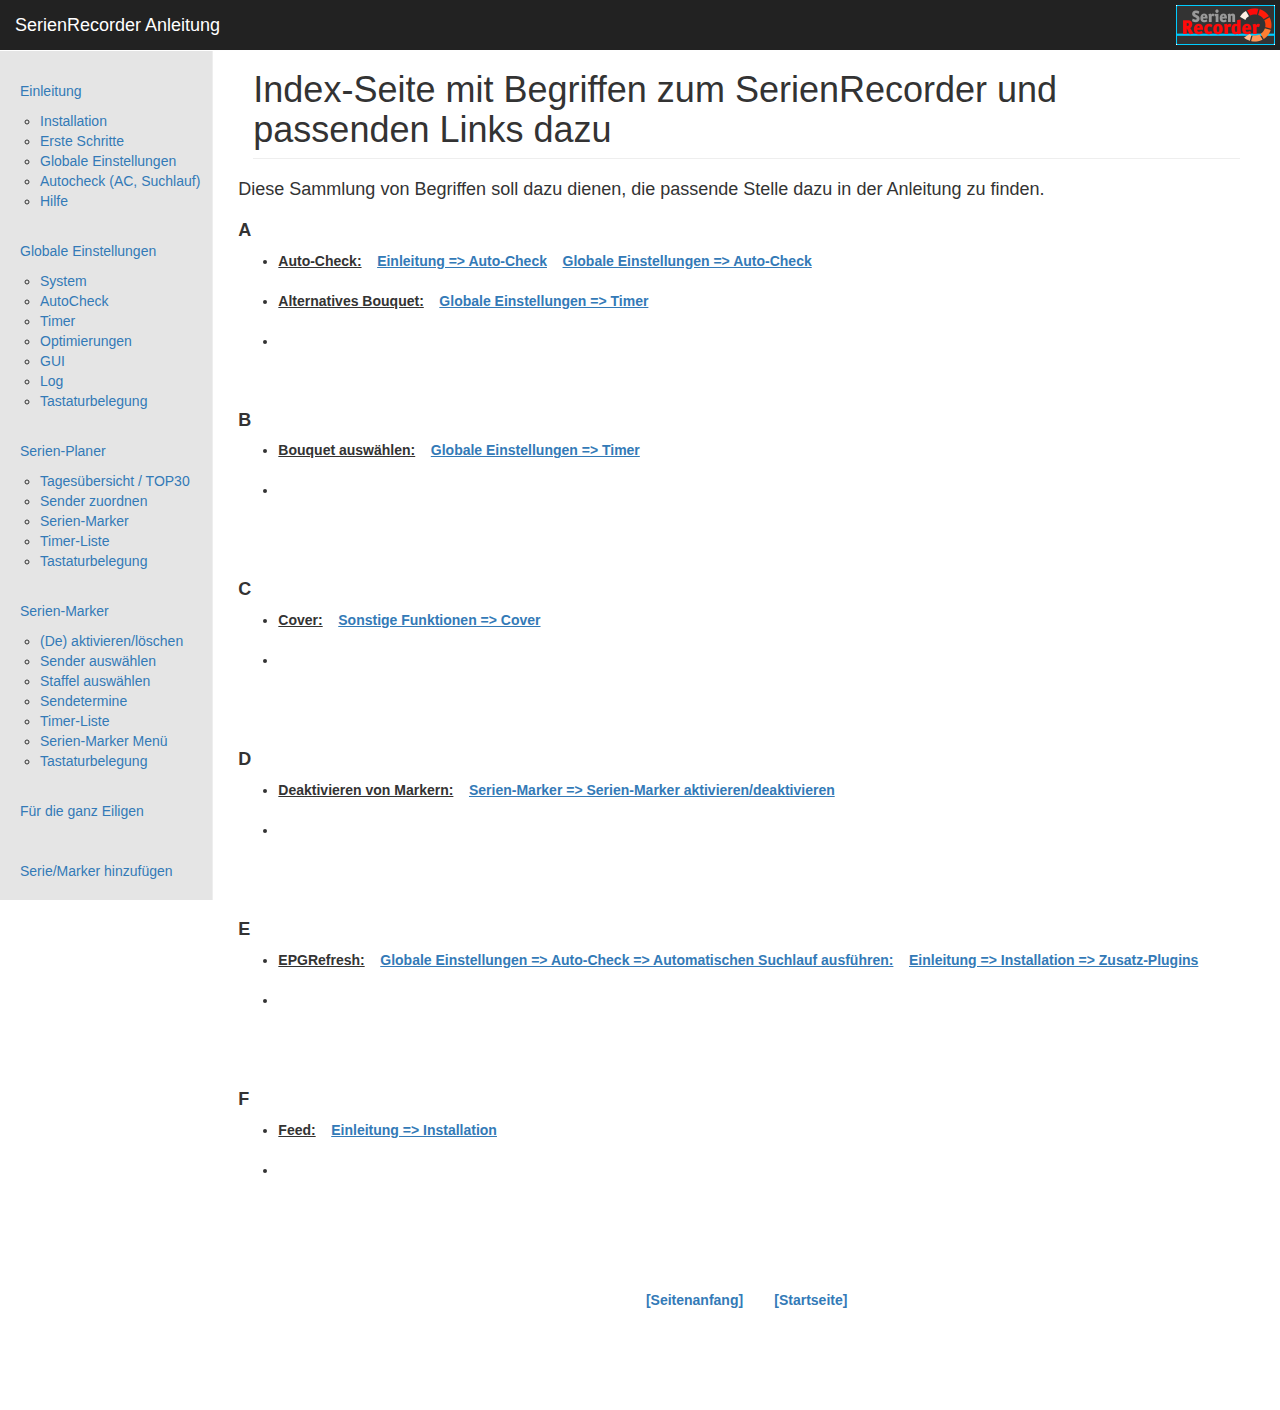
==== begriffe.htm @ 731d0c0d "Add files via upload" ====
﻿<!DOCTYPE html>
<html lang="en">
<head>
    <meta charset="utf-8">
    <meta http-equiv="X-UA-Compatible" content="IE=edge">
    <meta name="viewport" content="width=device-width, initial-scale=1">
    <!-- The above 3 meta tags *must* come first in the head; any other head content must come *after* these tags -->
    <meta name="description" content="">
    <meta name="author" content="">
    <link rel="icon" href="./favicon.ico">

    <title>SerienRecorder Anleitung - Begriffe</title>

    <!-- Bootstrap core CSS -->
    <link href="./css/bootstrap.min.css" rel="stylesheet">

    <!-- Custom styles for this template -->
    <link href="./css/serienrecorder.css" rel="stylesheet">

    <!-- HTML5 shim and Respond.js for IE8 support of HTML5 elements and media queries -->
    <!--[if lt IE 9]>
    <script src="https://oss.maxcdn.com/html5shiv/3.7.2/html5shiv.min.js"></script>
    <script src="https://oss.maxcdn.com/respond/1.4.2/respond.min.js"></script>
    <![endif]-->
</head>

<body>

<nav class="navbar navbar-inverse navbar-fixed-top">
    <div class="container-fluid">
        <div class="navbar-header">
            
            <a class="navbar-brand" href="index.htm">SerienRecorder Anleitung</a>
        </div>
        <div id="navbar" class="navbar-collapse collapse">
            <ul class="nav navbar-nav navbar-right">
                <li><img id="logo" src="images/plugin.png"></li>
            </ul>
        </div>
    </div>
</nav>

<div class="container-fluid">
    <div class="row">
        <div class="col-sm-3 col-md-2 sidebar">
            <div id="sidebar-menu"></div>
        </div>
        <div class="col-sm-9 col-sm-offset-3 col-md-10 col-md-offset-2 main">
            <h1 class="page-header">Index-Seite mit Begriffen zum SerienRecorder und passenden Links dazu</h1>
            <div class="row">
                <p class="lead">
                    Diese Sammlung von Begriffen soll dazu dienen, die passende Stelle dazu in der Anleitung zu finden.
                </p>
<!-- A -->				
                <p><h4><strong>A</strong></h4>
				</p>
				<ul>
					<li><strong><u>Auto-Check:</u></strong>&nbsp; &nbsp; <a href="index.htm#autocheck"><strong><u>Einleitung => Auto-Check</u></strong></a>&nbsp; &nbsp; <a href="einstellungen.htm#autocheck"><strong><u>Globale Einstellungen => Auto-Check</u></strong></a>
					</li>
					<br>
					<li><strong><u>Alternatives Bouquet:</u></strong>&nbsp; &nbsp; <a href="einstellungen.htm#bouquets-auswählen"><strong><u>Globale Einstellungen => Timer</u></strong></a>
					</li>
					<br>
					<li>
					</li>
					
				</ul>
				<br><br>
<!-- B -->				
				<p><h4><strong>B</strong></h4>
				</p>
				<ul>
					<li><strong><u>Bouquet auswählen:</u></strong>&nbsp; &nbsp; <a href="einstellungen.htm#bouquets-auswählen"><strong><u>Globale Einstellungen => Timer</u></strong></a>
					</li>
					<br>
					<li>
					</li>
					<br>
				</ul>
				<br><br>
<!-- C -->				
				<p><h4><strong>C</strong></h4>
				</p>
				<ul>
					<li><strong><u>Cover:</u></strong>&nbsp; &nbsp; <a href="sonstige.htm#cover"><strong><u>Sonstige Funktionen => Cover</u></strong></a>
					</li>
					<br>
					<li>
					</li>
					<br>
				</ul>
				<br><br>
<!-- D -->				
				<p><h4><strong>D</strong></h4>
				</p>
				<ul>
					<li><strong><u>Deaktivieren von Markern:</u></strong>&nbsp; &nbsp; <a href="serienmarker.htm#deaktivieren"><strong><u>Serien-Marker => Serien-Marker aktivieren/deaktivieren</u></strong></a>
					</li>
					<br>
					<li>
					</li>
					<br>
				</ul>
				<br><br>
<!-- E -->				
				<p><h4><strong>E</strong></h4>
				</p>
				<ul>
					<li><strong><u>EPGRefresh:</u></strong>&nbsp; &nbsp; <a href="einstellungen.htm#autocheck"><strong><u>Globale Einstellungen => Auto-Check => Automatischen Suchlauf ausführen:</u></strong></a>&nbsp; &nbsp; <a href="index.htm#zusatz-plugins"><strong><u>Einleitung => Installation => Zusatz-Plugins</u></strong></a>
					</li>
					<br>
					<li>
					</li>
					<br>
				</ul>
				<br><br>
<!-- F -->				
				<p><h4><strong>F</strong></h4>
				</p>
				<ul>
					<li><strong><u>Feed:</u></strong>&nbsp; &nbsp; <a href="index.htm#installation"><strong><u>Einleitung => Installation </u></strong></a>
					</li>
					<br>
					<li>
					</li>
					<br>
				</ul>
				<br><br><br><br>
				<div class="center"><a href="timer-liste.htm"><strong>[Seitenanfang]</strong></a> &nbsp; &nbsp; &nbsp; &nbsp;<a href="index.htm"><strong>[Startseite]</strong></a></div>
				<br><br><br><br>	
            </div>
        </div>
    </div>
</div>

<!-- Bootstrap core JavaScript
================================================== -->
<!-- Placed at the end of the document so the pages load faster -->
<script src="https://ajax.googleapis.com/ajax/libs/jquery/1.11.3/jquery.min.js"></script>
<script src="./js/bootstrap.min.js"></script>
<script src="./js/handlebars.runtime.js"></script>
<script src="./js/sidebar-nav-template.js"></script>
<script src="./js/sidebar-nav.js"></script>
<!-- Die Sidebar scrollt auf das aktive Element -->
<script>
$(document).ready(function () {
	var sidebar = $('.sidebar');
	var offset = $('.active').offset().top-70;
    sidebar.animate({
        scrollTop: offset
    }, 'slow');
});
</script>
<!-- Die Sidebar scrollt auf das aktive Element -->
</body>
</html>
---- css/serienrecorder.css ----
/*
 * Base structure
 */

/* Move down content because we have a fixed navbar that is 50px tall */
body {
  padding-top: 50px;
}

#logo {
	padding-top: 5px;
	padding-right: 5px;
 }
 
.keys {
	width: auto;
}
 
.anchor {
    display:block;
    padding-top:60px;
    margin-top:-60px;
}

.center {
	text-align: center;
}

.lead {
  margin-bottom: 20px;
  font-size: 16px;
  font-weight: 300;
  line-height: 1.2;
}
@media (min-width: 768px) {
  .lead {
    font-size: 18px;
  }
}

.green {
    background-color:#5cb85c;
}
.red {
    background-color: #d9534f;
}
.blue {
    background-color: #337ab7;
}
.yellow {
    background-color: #f0ad4e;
}

.greenfont {
    color:#5cb85c;
}
.redfont {
    color: #d9534f;
}
.bluefont {
    color: #337ab7;
}
.yellowfont {
    color: #f0ad4e;
}

/*
 * Global add-ons
 */

.sub-header {
  padding-bottom: 10px;
  border-bottom: 1px solid #eee;
}

/*
 * Top navigation
 * Hide default border to remove 1px line.
 */
.navbar-fixed-top {
  border: 0;
}

/*
 * Sidebar
 */

/* Hide for mobile, show later */
.sidebar {
  display: none;
}
@media (min-width: 768px) {
  .sidebar {
    position: fixed;
    top: 51px;
    bottom: 0;
    left: 0;
    z-index: 1000;
    display: block;
    padding: 20px;
	overflow-x: hidden;
    overflow-y: auto; /* Scrollable contents if viewport is shorter than content. */
    background-color: #e5e5e5;
    border-right: 1px solid #eee;
  }
}

/* Sidebar navigation */
.nav-sidebar {
  margin-right: -21px; /* 20px padding + 1px border */
  margin-bottom: 20px;
  margin-left: -20px;
}
.nav-sidebar > li > a {
  padding-right: 20px;
  padding-left: 20px;
}
.nav-sidebar > .active > a,
.nav-sidebar > .active > a:hover,
.nav-sidebar > .active > a:focus {
  color: #fff;
  background-color: #428bca;
}


/*
 * Main content
 */

.main {
  padding: 20px;
}
@media (min-width: 768px) {
  .main {
    padding-right: 40px;
    padding-left: 40px;
  }
}
.main .page-header {
  margin-top: 0;
}

.thumbnail.with-caption {
  display: inline-block;
  background: #f5f5f5;
}
.thumbnail.with-caption p {
  margin: 0;
  padding-top: 0.5em;
}
.thumbnail.with-caption small:before {
  content: '\2014 \00A0';
}
.thumbnail.with-caption small {
  width: 100%;
  text-align: right;
  display: inline-block;
  color: #999;
}

.bs-callout {
    padding: 10px;
    margin: 10px 0;
    border: 1px solid #ddd;
    border-left-width: 5px;
    border-radius: 3px;
    background-color: #eee;
}
.bs-callout h4 {
    margin-top: 0;
    margin-bottom: 5px;
}
.bs-callout p:last-child {
    margin-bottom: 0;
}
.bs-callout code {
    border-radius: 3px;
}
.bs-callout+.bs-callout {
    margin-top: -5px;
}
.bs-callout-default {
    border-left-color: #777;
}
.bs-callout-default h4 {
    color: #777;
}
.bs-callout-primary {
    border-left-color: #428bca;
}
.bs-callout-primary h4 {
    color: #428bca;
}
.bs-callout-success {
    border-left-color: #5cb85c;
}
.bs-callout-success h4 {
    color: #5cb85c;
}
.bs-callout-danger {
    border-left-color: #d9534f;
}
.bs-callout-danger h4 {
    color: #d9534f;
}
.bs-callout-warning {
    border-left-color: #f0ad4e;
}
.bs-callout-warning h4 {
    color: #f0ad4e;
}
.bs-callout-info {
    border-left-color: #5bc0de;
}
.bs-callout-info h4 {
    color: #5bc0de;
}
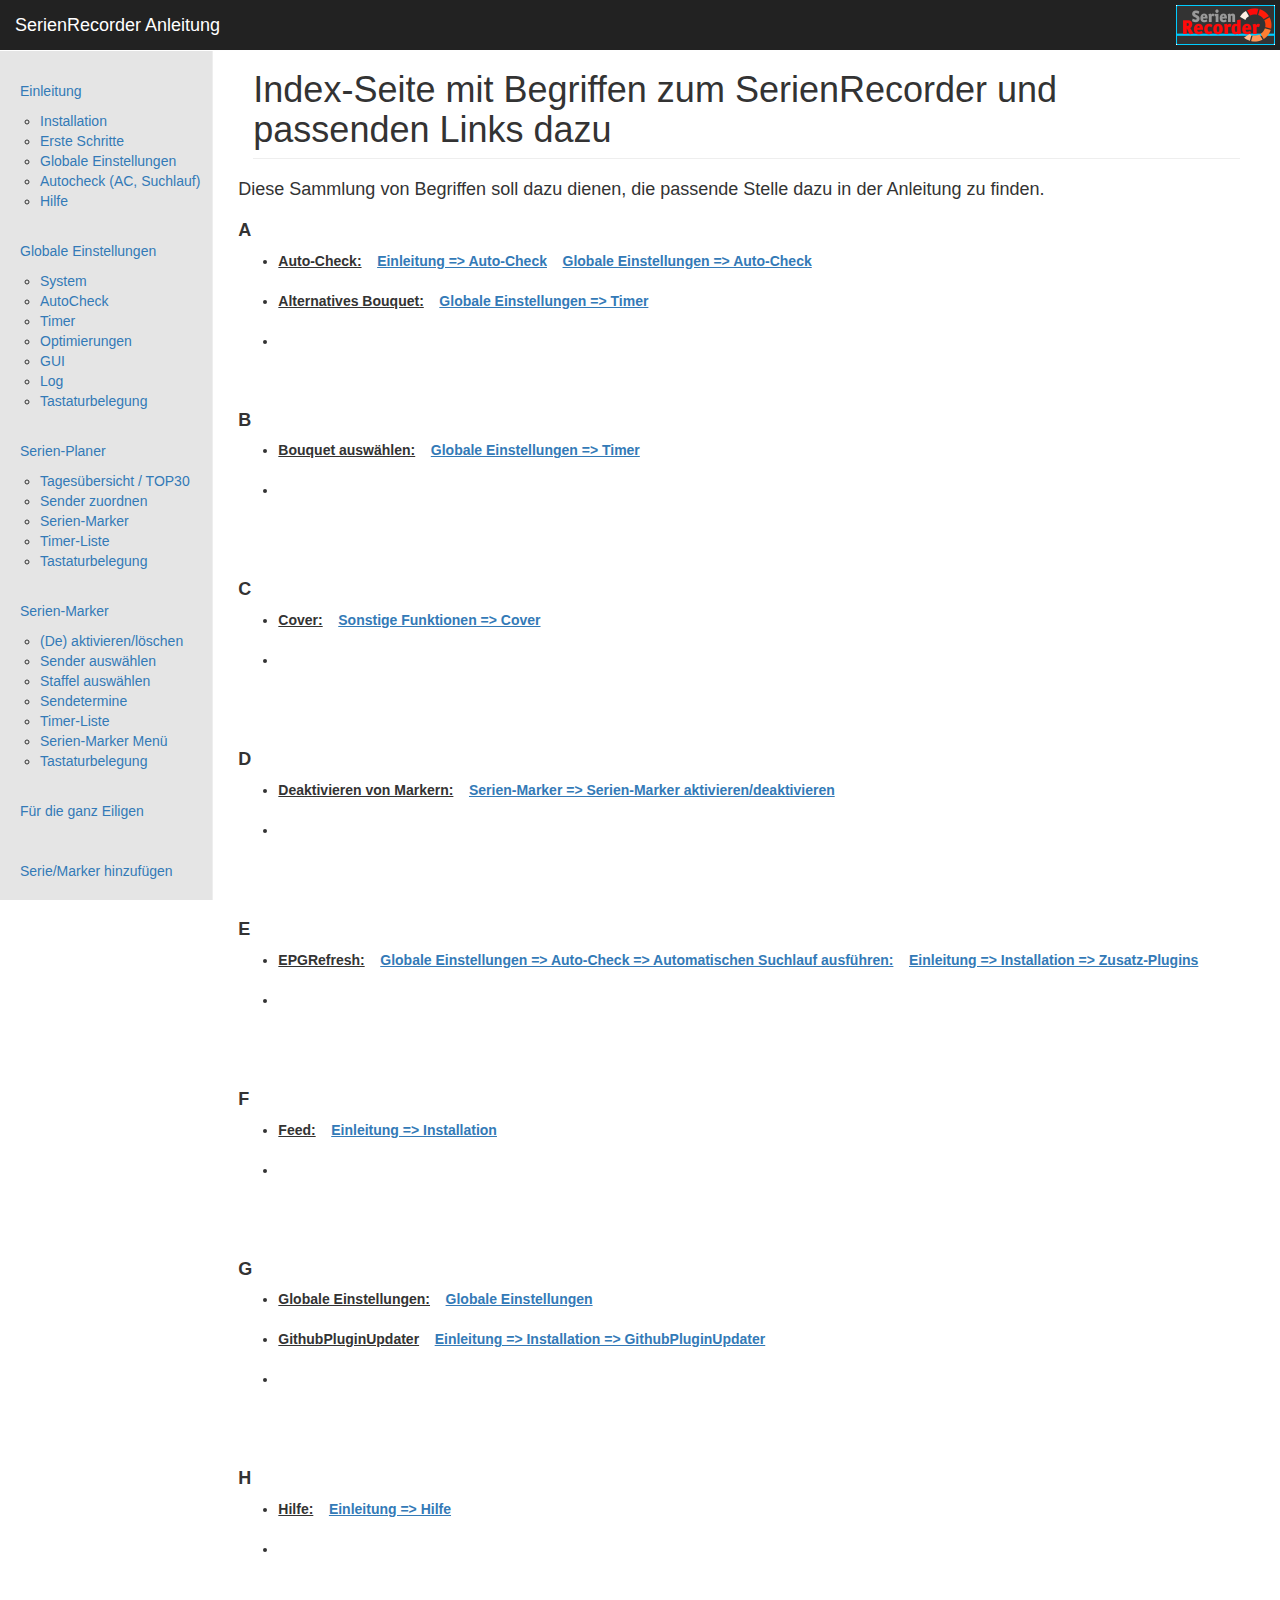
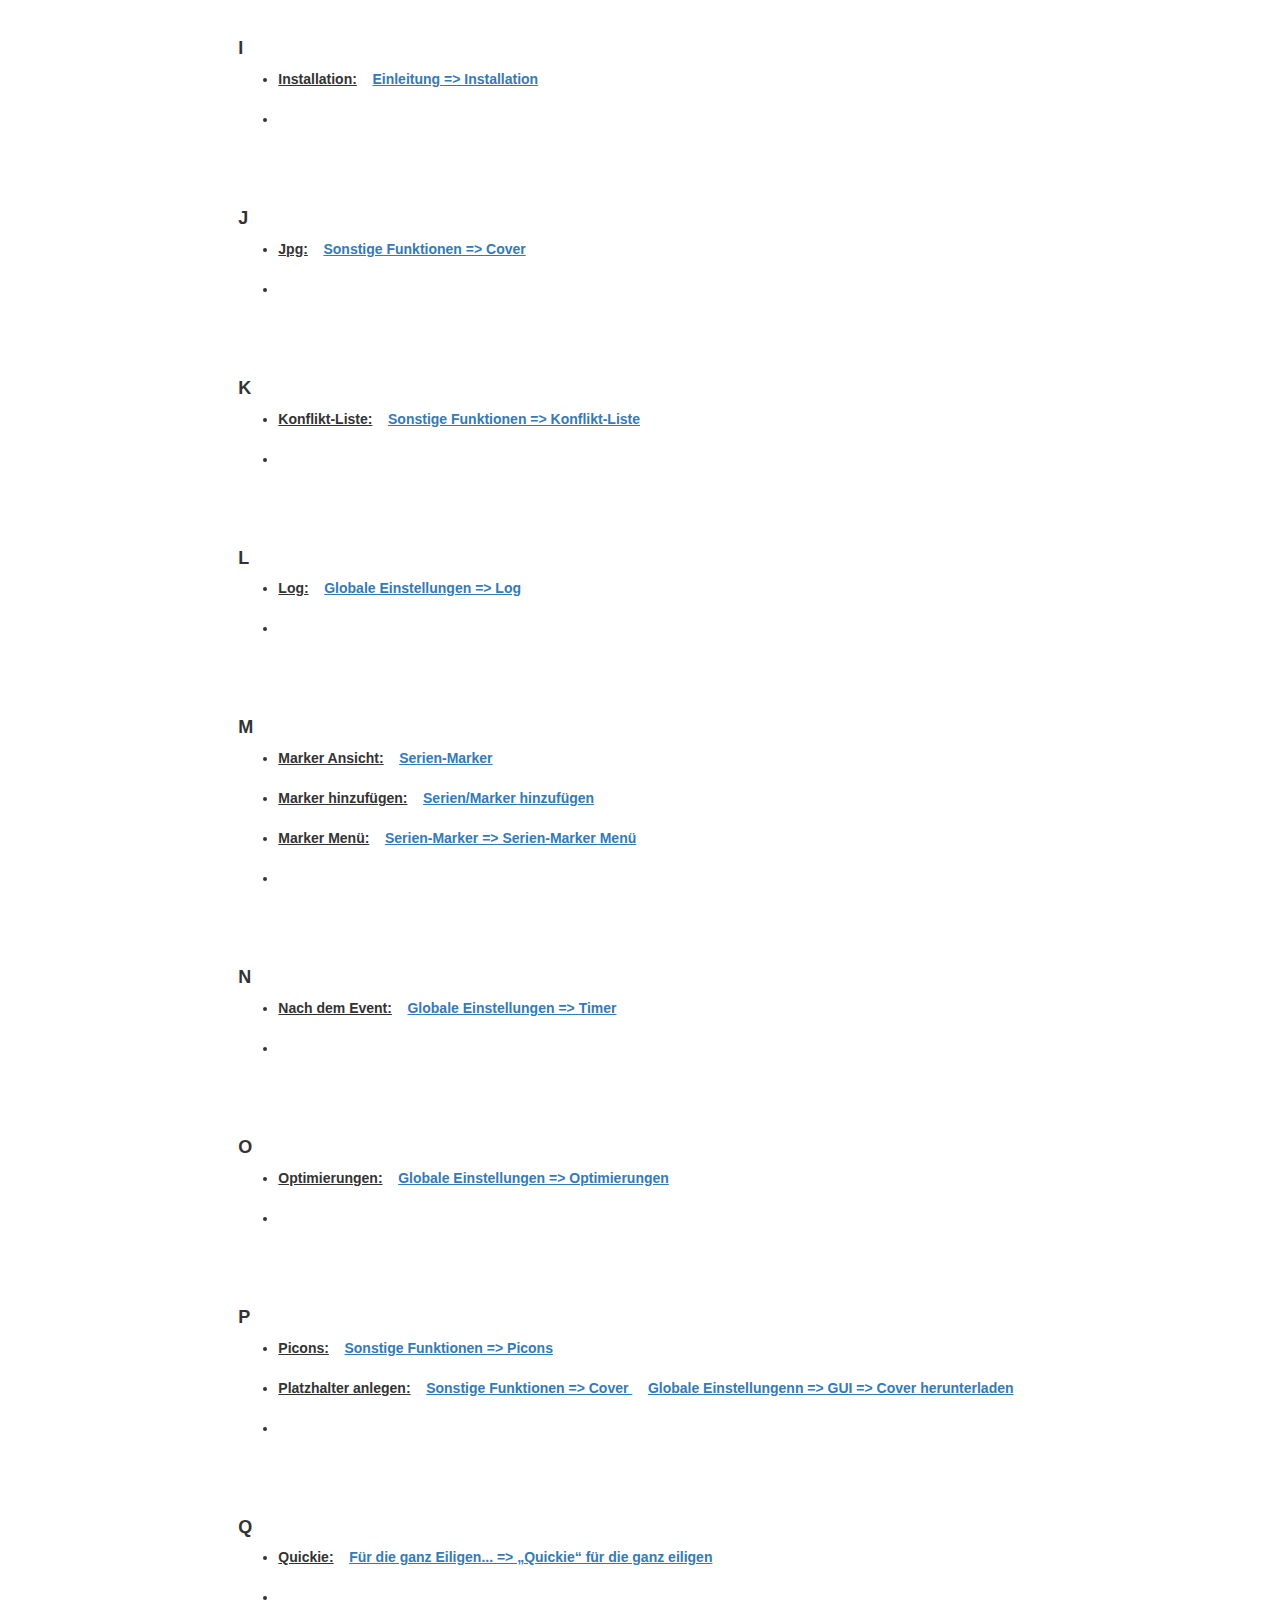
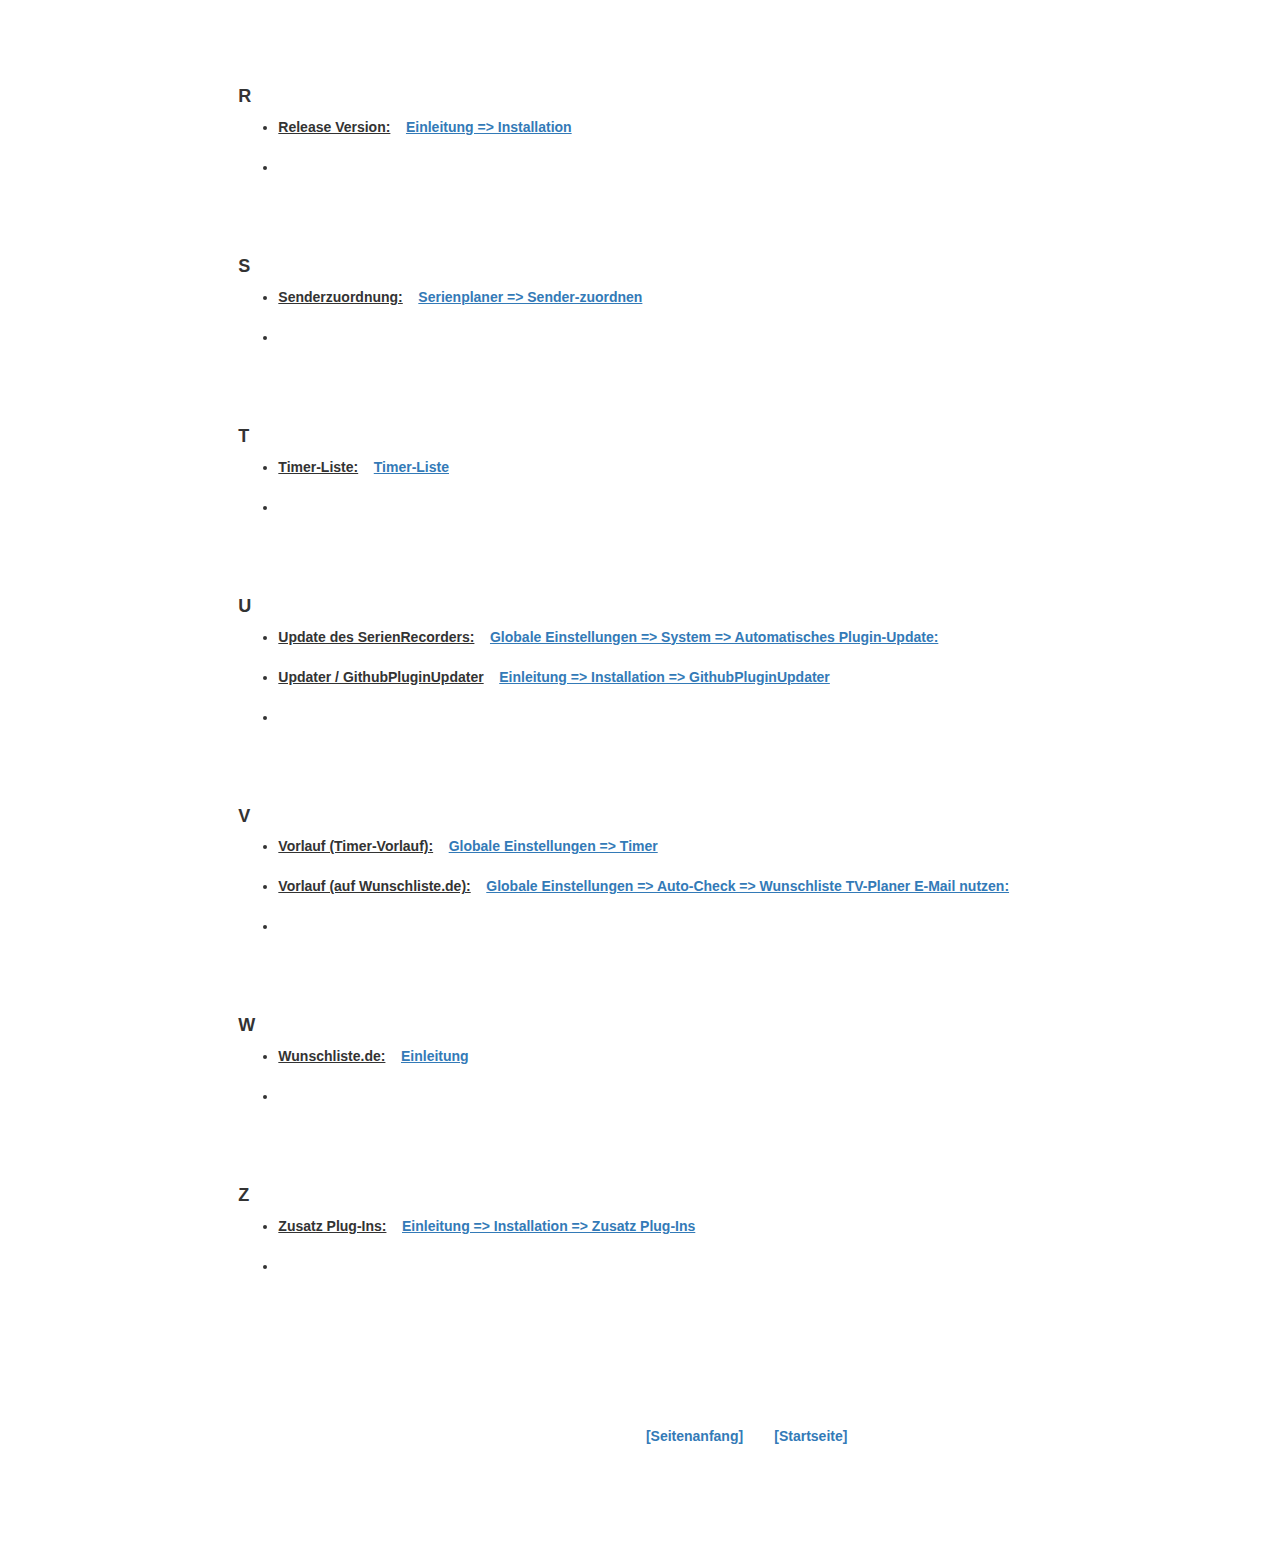
==== commit 37b1af71: "Add files via upload" ====
--- a/begriffe.htm
+++ b/begriffe.htm
@@ -125,6 +125,256 @@
 					</li>
 					<br>
 				</ul>
+				<br><br>
+<!-- G -->				
+				<p><h4><strong>G</strong></h4>
+				</p>
+				<ul>
+					<li><strong><u>Globale Einstellungen:</u></strong>&nbsp; &nbsp; <a href="einstellungen.htm"><strong><u>Globale Einstellungen </u></strong></a>
+					</li>
+					<br>
+					<li><strong><u>GithubPluginUpdater</u></strong>&nbsp; &nbsp; <a href="index.htm#githubpluginupdater"><strong><u>Einleitung => Installation => GithubPluginUpdater</u></strong></a>
+					</li>
+					<br>
+					<li>
+					</li>
+					<br>
+				</ul>
+				<br><br>				
+<!-- H -->				
+				<p><h4><strong>H</strong></h4>
+				</p>
+				<ul>
+					<li><strong><u>Hilfe:</u></strong>&nbsp; &nbsp; <a href="index.htm#hilfe"><strong><u>Einleitung => Hilfe </u></strong></a>
+					</li>
+					<br>
+					<li>
+					</li>
+					<br>
+				</ul>
+				<br><br>				
+<!-- I -->				
+				<p><h4><strong>I</strong></h4>
+				</p>
+				<ul>
+					<li><strong><u>Installation:</u></strong>&nbsp; &nbsp; <a href="index.htm#installation"><strong><u>Einleitung => Installation </u></strong></a>
+					</li>
+					<br>
+					<li>
+					</li>
+					<br>
+				</ul>
+				<br><br>	
+<!-- J -->				
+				<p><h4><strong>J</strong></h4>
+				</p>
+				<ul>
+					<li><strong><u>Jpg:</u></strong>&nbsp; &nbsp; <a href="sonstige.htm#cover"><strong><u>Sonstige Funktionen => Cover </u></strong></a>
+					</li>
+					<br>
+					<li>
+					</li>
+					<br>
+				</ul>
+				<br><br>
+
+<!-- K -->				
+				<p><h4><strong>K</strong></h4>
+				</p>
+				<ul>
+					<li><strong><u>Konflikt-Liste:</u></strong>&nbsp; &nbsp; <a href="sonstige.htm#konfliktliste"><strong><u>Sonstige Funktionen => Konflikt-Liste </u></strong></a>
+					</li>
+					<br>
+					<li>
+					</li>
+					<br>
+				</ul>
+				<br><br>
+
+<!-- L -->				
+				<p><h4><strong>L</strong></h4>
+				</p>
+				<ul>
+					<li><strong><u>Log:</u></strong>&nbsp; &nbsp; <a href="einstellungen.htm#log"><strong><u>Globale Einstellungen => Log </u></strong></a>
+					</li>
+					<br>
+					<li>
+					</li>
+					<br>
+				</ul>
+				<br><br>
+
+<!-- M -->				
+				<p><h4><strong>M</strong></h4>
+				</p>
+				<ul>
+					<li><strong><u>Marker Ansicht:</u></strong>&nbsp; &nbsp; <a href="serienmarker.htm"><strong><u>Serien-Marker  </u></strong></a>
+					</li>
+					<br>
+					<li><strong><u>Marker hinzufügen:</u></strong>&nbsp; &nbsp; <a href="serie-hinzufügen.htm"><strong><u>Serien/Marker hinzufügen </u></strong></a>
+					</li>
+					<br>
+					<li><strong><u>Marker Menü:</u></strong>&nbsp; &nbsp; <a href="serienmarker.htm#serien-menu"><strong><u>Serien-Marker => Serien-Marker Menü </u></strong></a>
+					</li>
+					<br>
+					<li>
+					</li>
+					<br>
+				</ul>
+				<br><br>	
+
+<!-- N -->				
+				<p><h4><strong>N</strong></h4>
+				</p>
+				<ul>
+					<li><strong><u>Nach dem Event:</u></strong>&nbsp; &nbsp; <a href="einstellungen.htm#timer"><strong><u>Globale Einstellungen => Timer </u></strong></a>
+					</li>
+					<br>
+					<li>
+					</li>
+					<br>
+				</ul>
+				<br><br>
+
+<!-- O -->				
+				<p><h4><strong>O</strong></h4>
+				</p>
+				<ul>
+					<li><strong><u>Optimierungen:</u></strong>&nbsp; &nbsp; <a href="einstellungen.htm#optimierungen"><strong><u>Globale Einstellungen => Optimierungen </u></strong></a>
+					</li>
+					<br>
+					<li>
+					</li>
+					<br>
+				</ul>
+				<br><br>
+
+<!-- P -->				
+				<p><h4><strong>P</strong></h4>
+				</p>
+				<ul>
+					<li><strong><u>Picons:</u></strong>&nbsp; &nbsp; <a href="sonstige.htm#picons"><strong><u>Sonstige Funktionen => Picons </u></strong></a>
+					</li>
+					<br>
+					<li><strong><u>Platzhalter anlegen:</u></strong>&nbsp; &nbsp; <a href="sonstige.htm#cover"><strong><u>Sonstige Funktionen => Cover </u></strong></a>&nbsp; &nbsp; <a href="einstellungen.htm#gui"><strong><u>Globale Einstellungenn => GUI => Cover herunterladen </u></strong></a>
+					</li>
+					<br>
+					<li>
+					</li>
+					<br>
+				</ul>
+				<br><br>
+
+<!-- Q -->				
+				<p><h4><strong>Q</strong></h4>
+				</p>
+				<ul>
+					<li><strong><u>Quickie:</u></strong>&nbsp; &nbsp; <a href="eiligen.htm"><strong><u>Für die ganz Eiligen... => „Quickie“ für die ganz eiligen </u></strong></a>
+					</li>
+					<br>
+					<li>
+					</li>
+					<br>
+				</ul>
+				<br><br>
+
+<!-- R -->				
+				<p><h4><strong>R</strong></h4>
+				</p>
+				<ul>
+					<li><strong><u>Release Version:</u></strong>&nbsp; &nbsp; <a href="index.htm#installation"><strong><u>Einleitung => Installation </u></strong></a>
+					</li>
+					<br>
+					<li>
+					</li>
+					<br>
+				</ul>
+				<br><br>
+
+<!-- S -->				
+				<p><h4><strong>S</strong></h4>
+				</p>
+				<ul>
+					<li><strong><u>Senderzuordnung:</u></strong>&nbsp; &nbsp; <a href="serienplaner.htm#sender-zuordnen"><strong><u>Serienplaner => Sender-zuordnen </u></strong></a>
+					</li>
+					<br>
+					<li>
+					</li>
+					<br>
+				</ul>
+				<br><br>
+
+<!-- T -->				
+				<p><h4><strong>T</strong></h4>
+				</p>
+				<ul>
+					<li><strong><u>Timer-Liste:</u></strong>&nbsp; &nbsp; <a href="timer-liste.htm"><strong><u>Timer-Liste  </u></strong></a>
+					</li>
+					<br>
+					<li>
+					</li>
+					<br>
+				</ul>
+				<br><br>
+
+<!-- U -->				
+				<p><h4><strong>U</strong></h4>
+				</p>
+				<ul>
+					<li><strong><u>Update des SerienRecorders:</u></strong>&nbsp; &nbsp; <a href="einstellungen.htm#system"><strong><u>Globale Einstellungen => System => Automatisches Plugin-Update: </u></strong></a>
+					</li>
+					<br>
+					<li><strong><u>Updater / GithubPluginUpdater</u></strong>&nbsp; &nbsp; <a href="index.htm#githubpluginupdater"><strong><u>Einleitung => Installation => GithubPluginUpdater</u></strong></a>
+					</li>
+					<br>
+					<li>
+					</li>
+					<br>
+				</ul>
+				<br><br>
+
+<!-- V -->				
+				<p><h4><strong>V</strong></h4>
+				</p>
+				<ul>
+					<li><strong><u>Vorlauf (Timer-Vorlauf):</u></strong>&nbsp; &nbsp; <a href="einstellungen.htm#timer"><strong><u>Globale Einstellungen => Timer </u></strong></a>
+					</li>
+					<br>
+					<li><strong><u>Vorlauf (auf Wunschliste.de):</u></strong>&nbsp; &nbsp; <a href="einstellungen.htm#tv-planer-mail"><strong><u>Globale Einstellungen => Auto-Check => Wunschliste TV-Planer E-Mail nutzen: </u></strong></a>
+					</li>
+					<br>
+					<li>
+					</li>
+					<br>
+				</ul>
+				<br><br>	
+
+<!-- W -->				
+				<p><h4><strong>W</strong></h4>
+				</p>
+				<ul>
+					<li><strong><u>Wunschliste.de:</u></strong>&nbsp; &nbsp; <a href="index.htm"><strong><u>Einleitung</u></strong></a>
+					</li>
+					<br>
+					<li>
+					</li>
+					<br>
+				</ul>
+				<br><br>
+
+<!-- Z -->				
+				<p><h4><strong>Z</strong></h4>
+				</p>
+				<ul>
+					<li><strong><u>Zusatz Plug-Ins:</u></strong>&nbsp; &nbsp; <a href="index.htm#zusatz-plugins"><strong><u>Einleitung => Installation => Zusatz Plug-Ins</u></strong></a>
+					</li>
+					<br>
+					<li>
+					</li>
+					<br>
+				</ul>
+				<br><br>				
+				
 				<br><br><br><br>
 				<div class="center"><a href="timer-liste.htm"><strong>[Seitenanfang]</strong></a> &nbsp; &nbsp; &nbsp; &nbsp;<a href="index.htm"><strong>[Startseite]</strong></a></div>
 				<br><br><br><br>	
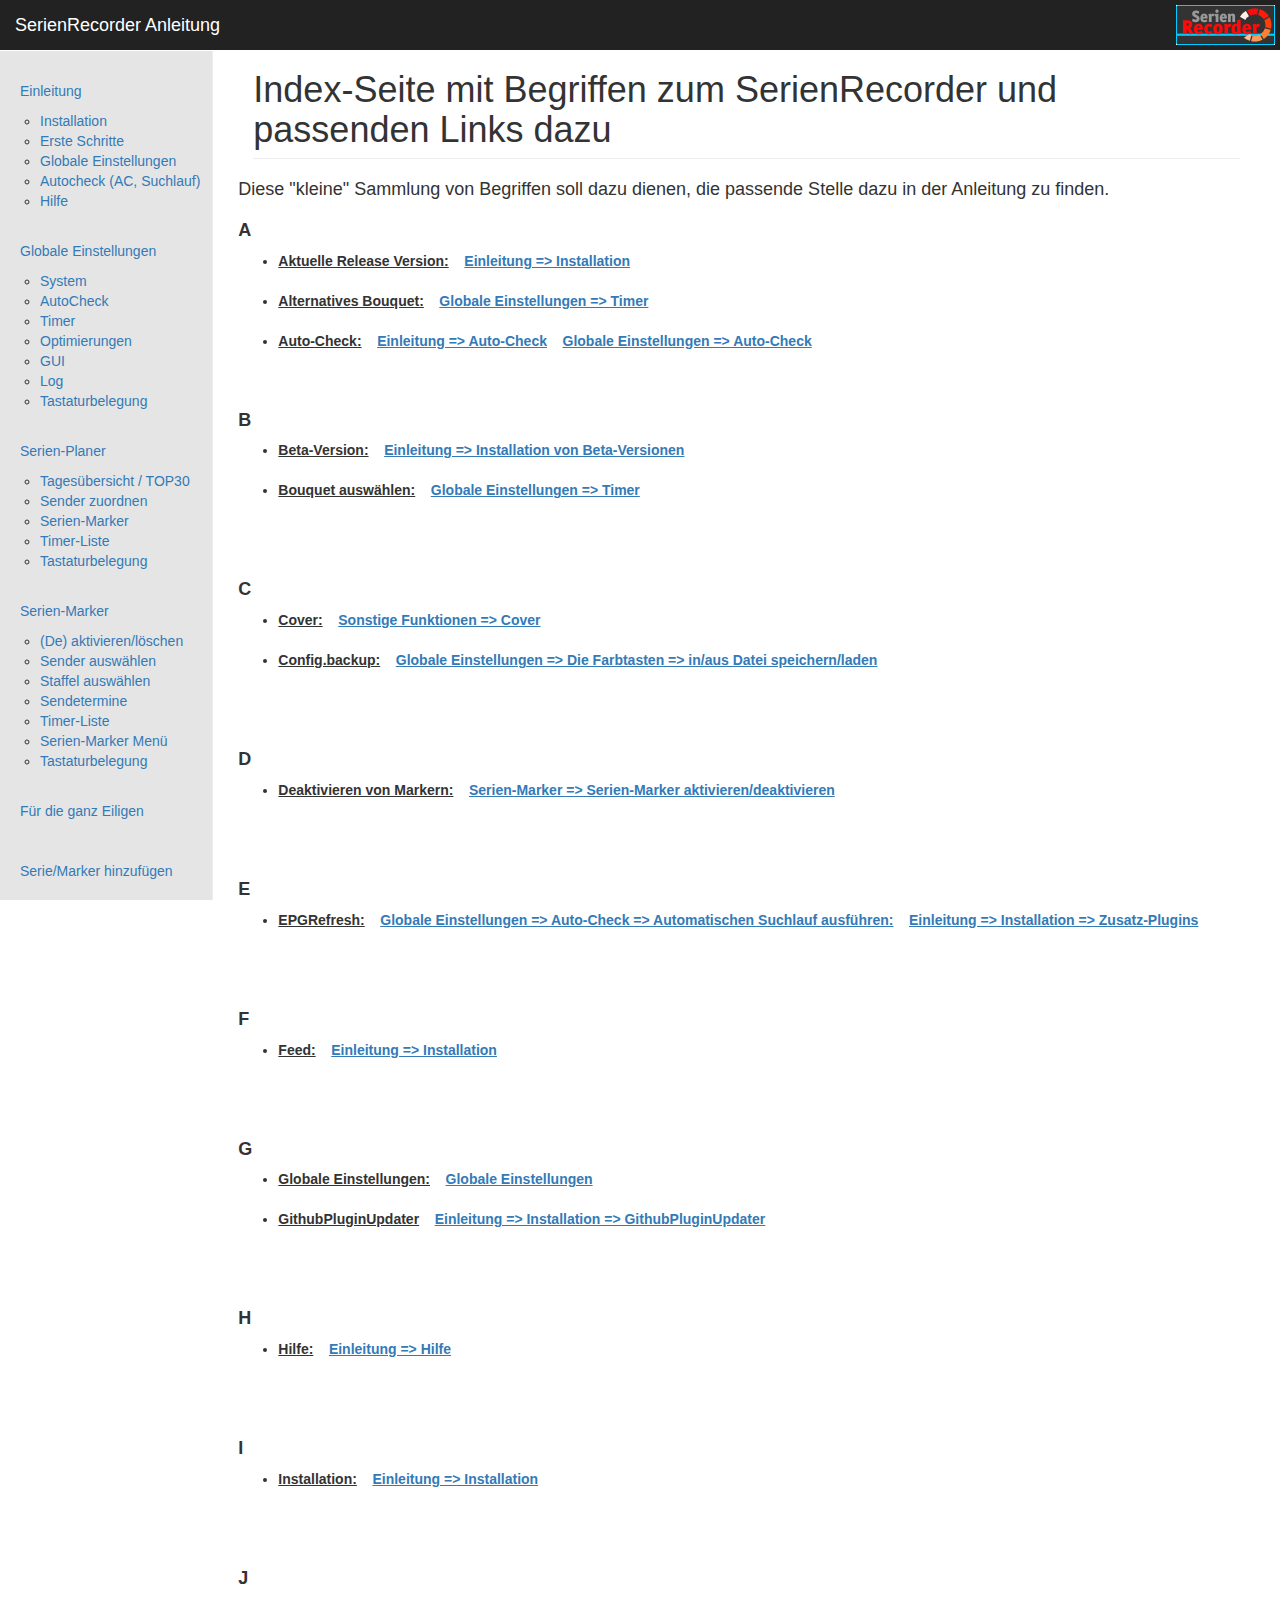
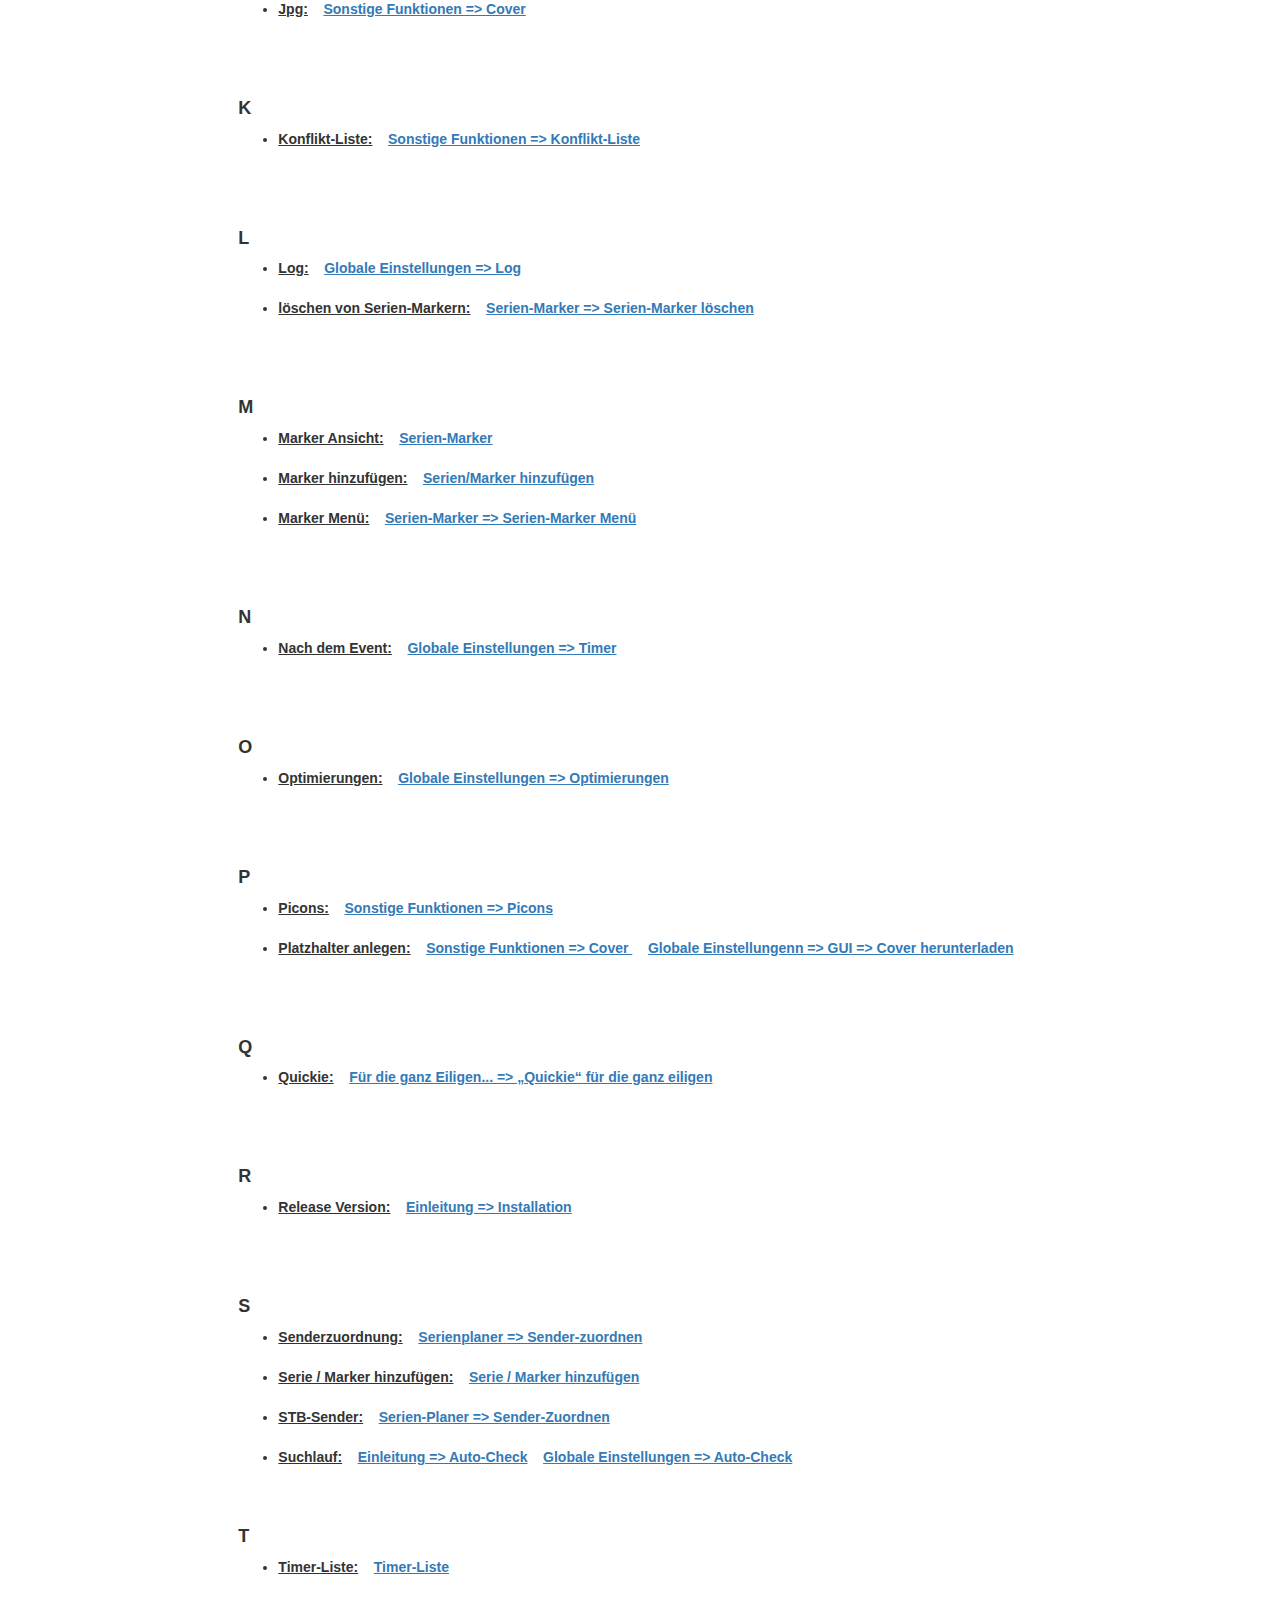
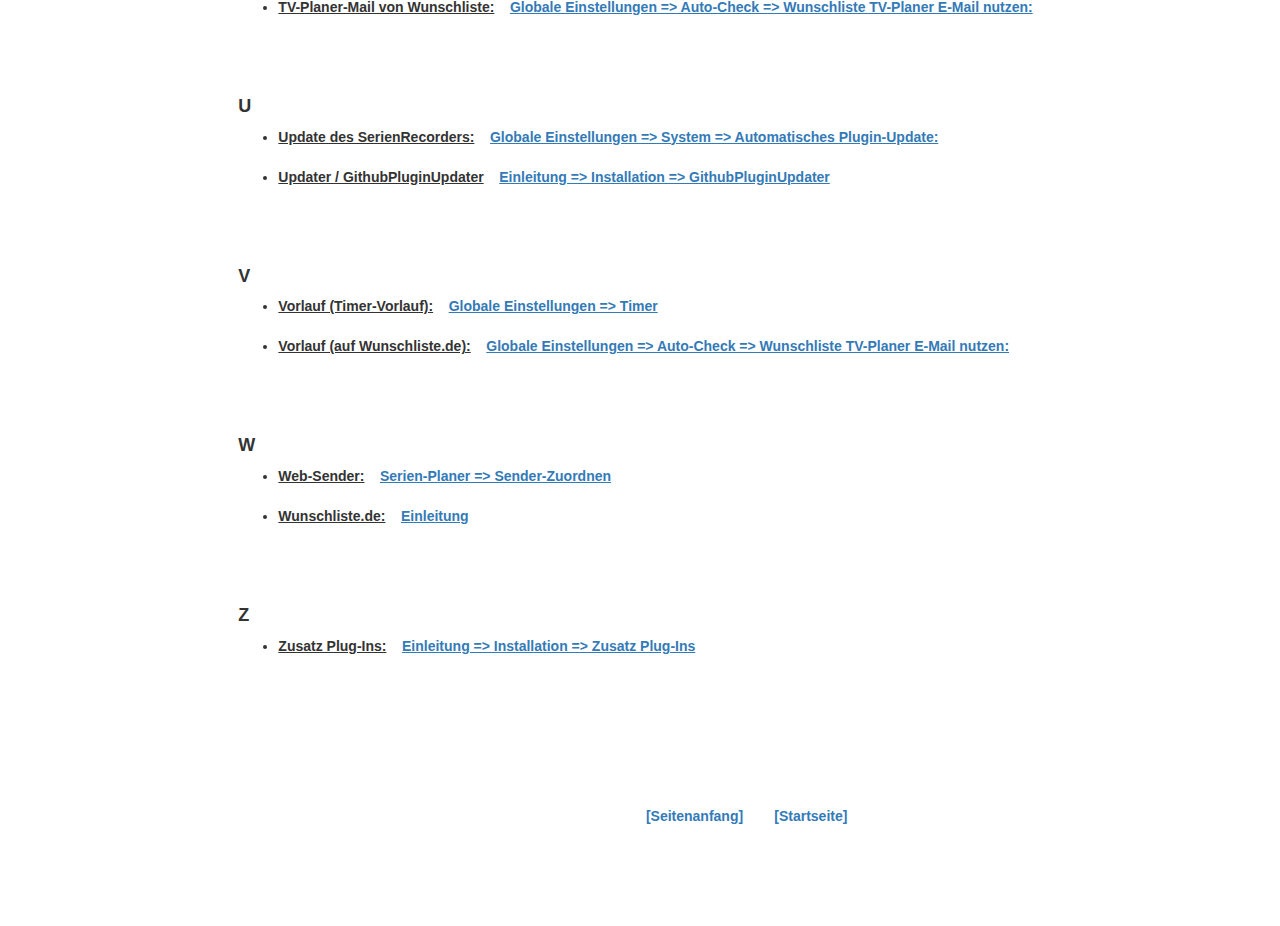
==== commit 7f84a49b: "Add files via upload" ====
--- a/begriffe.htm
+++ b/begriffe.htm
@@ -9,7 +9,7 @@
     <meta name="author" content="">
     <link rel="icon" href="./favicon.ico">
 
-    <title>SerienRecorder Anleitung - Begriffe</title>
+    <title>SerienRecorder Anleitung - Begriffe / Index</title>
 
     <!-- Bootstrap core CSS -->
     <link href="./css/bootstrap.min.css" rel="stylesheet">
@@ -49,33 +49,33 @@
             <h1 class="page-header">Index-Seite mit Begriffen zum SerienRecorder und passenden Links dazu</h1>
             <div class="row">
                 <p class="lead">
-                    Diese Sammlung von Begriffen soll dazu dienen, die passende Stelle dazu in der Anleitung zu finden.
+                    Diese "kleine" Sammlung von Begriffen soll dazu dienen, die passende Stelle dazu in der Anleitung zu finden.
                 </p>
 <!-- A -->				
                 <p><h4><strong>A</strong></h4>
 				</p>
 				<ul>
+					<li><strong><u>Aktuelle Release Version:</u></strong>&nbsp; &nbsp; <a href="index.htm#installation"><strong><u>Einleitung => Installation </u></strong></a>
+					</li>
+					<br>
+					<li><strong><u>Alternatives Bouquet:</u></strong>&nbsp; &nbsp; <a href="einstellungen.htm#bouquets-auswählen"><strong><u>Globale Einstellungen => Timer</u></strong></a>
+					</li>
+					<br>
 					<li><strong><u>Auto-Check:</u></strong>&nbsp; &nbsp; <a href="index.htm#autocheck"><strong><u>Einleitung => Auto-Check</u></strong></a>&nbsp; &nbsp; <a href="einstellungen.htm#autocheck"><strong><u>Globale Einstellungen => Auto-Check</u></strong></a>
 					</li>
-					<br>
-					<li><strong><u>Alternatives Bouquet:</u></strong>&nbsp; &nbsp; <a href="einstellungen.htm#bouquets-auswählen"><strong><u>Globale Einstellungen => Timer</u></strong></a>
-					</li>
-					<br>
-					<li>
-					</li>
-					
 				</ul>
 				<br><br>
 <!-- B -->				
 				<p><h4><strong>B</strong></h4>
 				</p>
 				<ul>
+					<li><strong><u>Beta-Version:</u></strong>&nbsp; &nbsp; <a href="index.htm#beta-version"><strong><u>Einleitung => Installation von Beta-Versionen </u></strong></a>
+					</li>
+					<br>
 					<li><strong><u>Bouquet auswählen:</u></strong>&nbsp; &nbsp; <a href="einstellungen.htm#bouquets-auswählen"><strong><u>Globale Einstellungen => Timer</u></strong></a>
 					</li>
 					<br>
-					<li>
-					</li>
-					<br>
+					
 				</ul>
 				<br><br>
 <!-- C -->				
@@ -85,7 +85,7 @@
 					<li><strong><u>Cover:</u></strong>&nbsp; &nbsp; <a href="sonstige.htm#cover"><strong><u>Sonstige Funktionen => Cover</u></strong></a>
 					</li>
 					<br>
-					<li>
+					<li><strong><u>Config.backup:</u></strong>&nbsp; &nbsp; <a href="einstellungen.htm#config-backup"><strong><u>Globale Einstellungen => Die Farbtasten => in/aus Datei speichern/laden</u></strong></a>
 					</li>
 					<br>
 				</ul>
@@ -97,9 +97,6 @@
 					<li><strong><u>Deaktivieren von Markern:</u></strong>&nbsp; &nbsp; <a href="serienmarker.htm#deaktivieren"><strong><u>Serien-Marker => Serien-Marker aktivieren/deaktivieren</u></strong></a>
 					</li>
 					<br>
-					<li>
-					</li>
-					<br>
 				</ul>
 				<br><br>
 <!-- E -->				
@@ -109,9 +106,6 @@
 					<li><strong><u>EPGRefresh:</u></strong>&nbsp; &nbsp; <a href="einstellungen.htm#autocheck"><strong><u>Globale Einstellungen => Auto-Check => Automatischen Suchlauf ausführen:</u></strong></a>&nbsp; &nbsp; <a href="index.htm#zusatz-plugins"><strong><u>Einleitung => Installation => Zusatz-Plugins</u></strong></a>
 					</li>
 					<br>
-					<li>
-					</li>
-					<br>
 				</ul>
 				<br><br>
 <!-- F -->				
@@ -121,9 +115,6 @@
 					<li><strong><u>Feed:</u></strong>&nbsp; &nbsp; <a href="index.htm#installation"><strong><u>Einleitung => Installation </u></strong></a>
 					</li>
 					<br>
-					<li>
-					</li>
-					<br>
 				</ul>
 				<br><br>
 <!-- G -->				
@@ -134,9 +125,6 @@
 					</li>
 					<br>
 					<li><strong><u>GithubPluginUpdater</u></strong>&nbsp; &nbsp; <a href="index.htm#githubpluginupdater"><strong><u>Einleitung => Installation => GithubPluginUpdater</u></strong></a>
-					</li>
-					<br>
-					<li>
 					</li>
 					<br>
 				</ul>
@@ -148,9 +136,6 @@
 					<li><strong><u>Hilfe:</u></strong>&nbsp; &nbsp; <a href="index.htm#hilfe"><strong><u>Einleitung => Hilfe </u></strong></a>
 					</li>
 					<br>
-					<li>
-					</li>
-					<br>
 				</ul>
 				<br><br>				
 <!-- I -->				
@@ -160,9 +145,6 @@
 					<li><strong><u>Installation:</u></strong>&nbsp; &nbsp; <a href="index.htm#installation"><strong><u>Einleitung => Installation </u></strong></a>
 					</li>
 					<br>
-					<li>
-					</li>
-					<br>
 				</ul>
 				<br><br>	
 <!-- J -->				
@@ -172,9 +154,6 @@
 					<li><strong><u>Jpg:</u></strong>&nbsp; &nbsp; <a href="sonstige.htm#cover"><strong><u>Sonstige Funktionen => Cover </u></strong></a>
 					</li>
 					<br>
-					<li>
-					</li>
-					<br>
 				</ul>
 				<br><br>
 
@@ -185,9 +164,6 @@
 					<li><strong><u>Konflikt-Liste:</u></strong>&nbsp; &nbsp; <a href="sonstige.htm#konfliktliste"><strong><u>Sonstige Funktionen => Konflikt-Liste </u></strong></a>
 					</li>
 					<br>
-					<li>
-					</li>
-					<br>
 				</ul>
 				<br><br>
 
@@ -198,7 +174,7 @@
 					<li><strong><u>Log:</u></strong>&nbsp; &nbsp; <a href="einstellungen.htm#log"><strong><u>Globale Einstellungen => Log </u></strong></a>
 					</li>
 					<br>
-					<li>
+					<li><strong><u>löschen von Serien-Markern:</u></strong>&nbsp; &nbsp; <a href="serienmarker.htm#deaktivieren"><strong><u>Serien-Marker => Serien-Marker löschen </u></strong></a>
 					</li>
 					<br>
 				</ul>
@@ -217,9 +193,6 @@
 					<li><strong><u>Marker Menü:</u></strong>&nbsp; &nbsp; <a href="serienmarker.htm#serien-menu"><strong><u>Serien-Marker => Serien-Marker Menü </u></strong></a>
 					</li>
 					<br>
-					<li>
-					</li>
-					<br>
 				</ul>
 				<br><br>	
 
@@ -230,9 +203,6 @@
 					<li><strong><u>Nach dem Event:</u></strong>&nbsp; &nbsp; <a href="einstellungen.htm#timer"><strong><u>Globale Einstellungen => Timer </u></strong></a>
 					</li>
 					<br>
-					<li>
-					</li>
-					<br>
 				</ul>
 				<br><br>
 
@@ -243,9 +213,6 @@
 					<li><strong><u>Optimierungen:</u></strong>&nbsp; &nbsp; <a href="einstellungen.htm#optimierungen"><strong><u>Globale Einstellungen => Optimierungen </u></strong></a>
 					</li>
 					<br>
-					<li>
-					</li>
-					<br>
 				</ul>
 				<br><br>
 
@@ -259,9 +226,6 @@
 					<li><strong><u>Platzhalter anlegen:</u></strong>&nbsp; &nbsp; <a href="sonstige.htm#cover"><strong><u>Sonstige Funktionen => Cover </u></strong></a>&nbsp; &nbsp; <a href="einstellungen.htm#gui"><strong><u>Globale Einstellungenn => GUI => Cover herunterladen </u></strong></a>
 					</li>
 					<br>
-					<li>
-					</li>
-					<br>
 				</ul>
 				<br><br>
 
@@ -272,9 +236,6 @@
 					<li><strong><u>Quickie:</u></strong>&nbsp; &nbsp; <a href="eiligen.htm"><strong><u>Für die ganz Eiligen... => „Quickie“ für die ganz eiligen </u></strong></a>
 					</li>
 					<br>
-					<li>
-					</li>
-					<br>
 				</ul>
 				<br><br>
 
@@ -285,9 +246,6 @@
 					<li><strong><u>Release Version:</u></strong>&nbsp; &nbsp; <a href="index.htm#installation"><strong><u>Einleitung => Installation </u></strong></a>
 					</li>
 					<br>
-					<li>
-					</li>
-					<br>
 				</ul>
 				<br><br>
 
@@ -298,9 +256,14 @@
 					<li><strong><u>Senderzuordnung:</u></strong>&nbsp; &nbsp; <a href="serienplaner.htm#sender-zuordnen"><strong><u>Serienplaner => Sender-zuordnen </u></strong></a>
 					</li>
 					<br>
-					<li>
-					</li>
-					<br>
+					<li><strong><u>Serie / Marker hinzufügen:</u></strong>&nbsp; &nbsp; <a href="serie-hinzufügen.htm"><strong><u>Serie / Marker hinzufügen</u></strong></a>
+					</li>
+					<br>
+					<li><strong><u>STB-Sender:</u></strong>&nbsp; &nbsp; <a href="serienplaner.htm#sender-zuordnen"><strong><u>Serien-Planer => Sender-Zuordnen </u></strong></a>
+					</li>
+					<br>
+					<li><strong><u>Suchlauf:</u></strong>&nbsp; &nbsp; <a href="index.htm#autocheck"><strong><u>Einleitung => Auto-Check</u></strong></a>&nbsp; &nbsp; <a href="einstellungen.htm#autocheck"><strong><u>Globale Einstellungen => Auto-Check</u></strong></a>
+					</li>
 				</ul>
 				<br><br>
 
@@ -311,7 +274,7 @@
 					<li><strong><u>Timer-Liste:</u></strong>&nbsp; &nbsp; <a href="timer-liste.htm"><strong><u>Timer-Liste  </u></strong></a>
 					</li>
 					<br>
-					<li>
+					<li><strong><u>TV-Planer-Mail von Wunschliste:</u></strong>&nbsp; &nbsp; <a href="einstellungen.htm#tv-planer-mail"><strong><u>Globale Einstellungen => Auto-Check => Wunschliste TV-Planer E-Mail nutzen: </u></strong></a>
 					</li>
 					<br>
 				</ul>
@@ -327,9 +290,6 @@
 					<li><strong><u>Updater / GithubPluginUpdater</u></strong>&nbsp; &nbsp; <a href="index.htm#githubpluginupdater"><strong><u>Einleitung => Installation => GithubPluginUpdater</u></strong></a>
 					</li>
 					<br>
-					<li>
-					</li>
-					<br>
 				</ul>
 				<br><br>
 
@@ -343,9 +303,6 @@
 					<li><strong><u>Vorlauf (auf Wunschliste.de):</u></strong>&nbsp; &nbsp; <a href="einstellungen.htm#tv-planer-mail"><strong><u>Globale Einstellungen => Auto-Check => Wunschliste TV-Planer E-Mail nutzen: </u></strong></a>
 					</li>
 					<br>
-					<li>
-					</li>
-					<br>
 				</ul>
 				<br><br>	
 
@@ -353,10 +310,10 @@
 				<p><h4><strong>W</strong></h4>
 				</p>
 				<ul>
+					<li><strong><u>Web-Sender:</u></strong>&nbsp; &nbsp; <a href="serienplaner.htm#sender-zuordnen"><strong><u>Serien-Planer => Sender-Zuordnen </u></strong></a>
+					</li>
+					<br>
 					<li><strong><u>Wunschliste.de:</u></strong>&nbsp; &nbsp; <a href="index.htm"><strong><u>Einleitung</u></strong></a>
-					</li>
-					<br>
-					<li>
 					</li>
 					<br>
 				</ul>
@@ -367,9 +324,6 @@
 				</p>
 				<ul>
 					<li><strong><u>Zusatz Plug-Ins:</u></strong>&nbsp; &nbsp; <a href="index.htm#zusatz-plugins"><strong><u>Einleitung => Installation => Zusatz Plug-Ins</u></strong></a>
-					</li>
-					<br>
-					<li>
 					</li>
 					<br>
 				</ul>
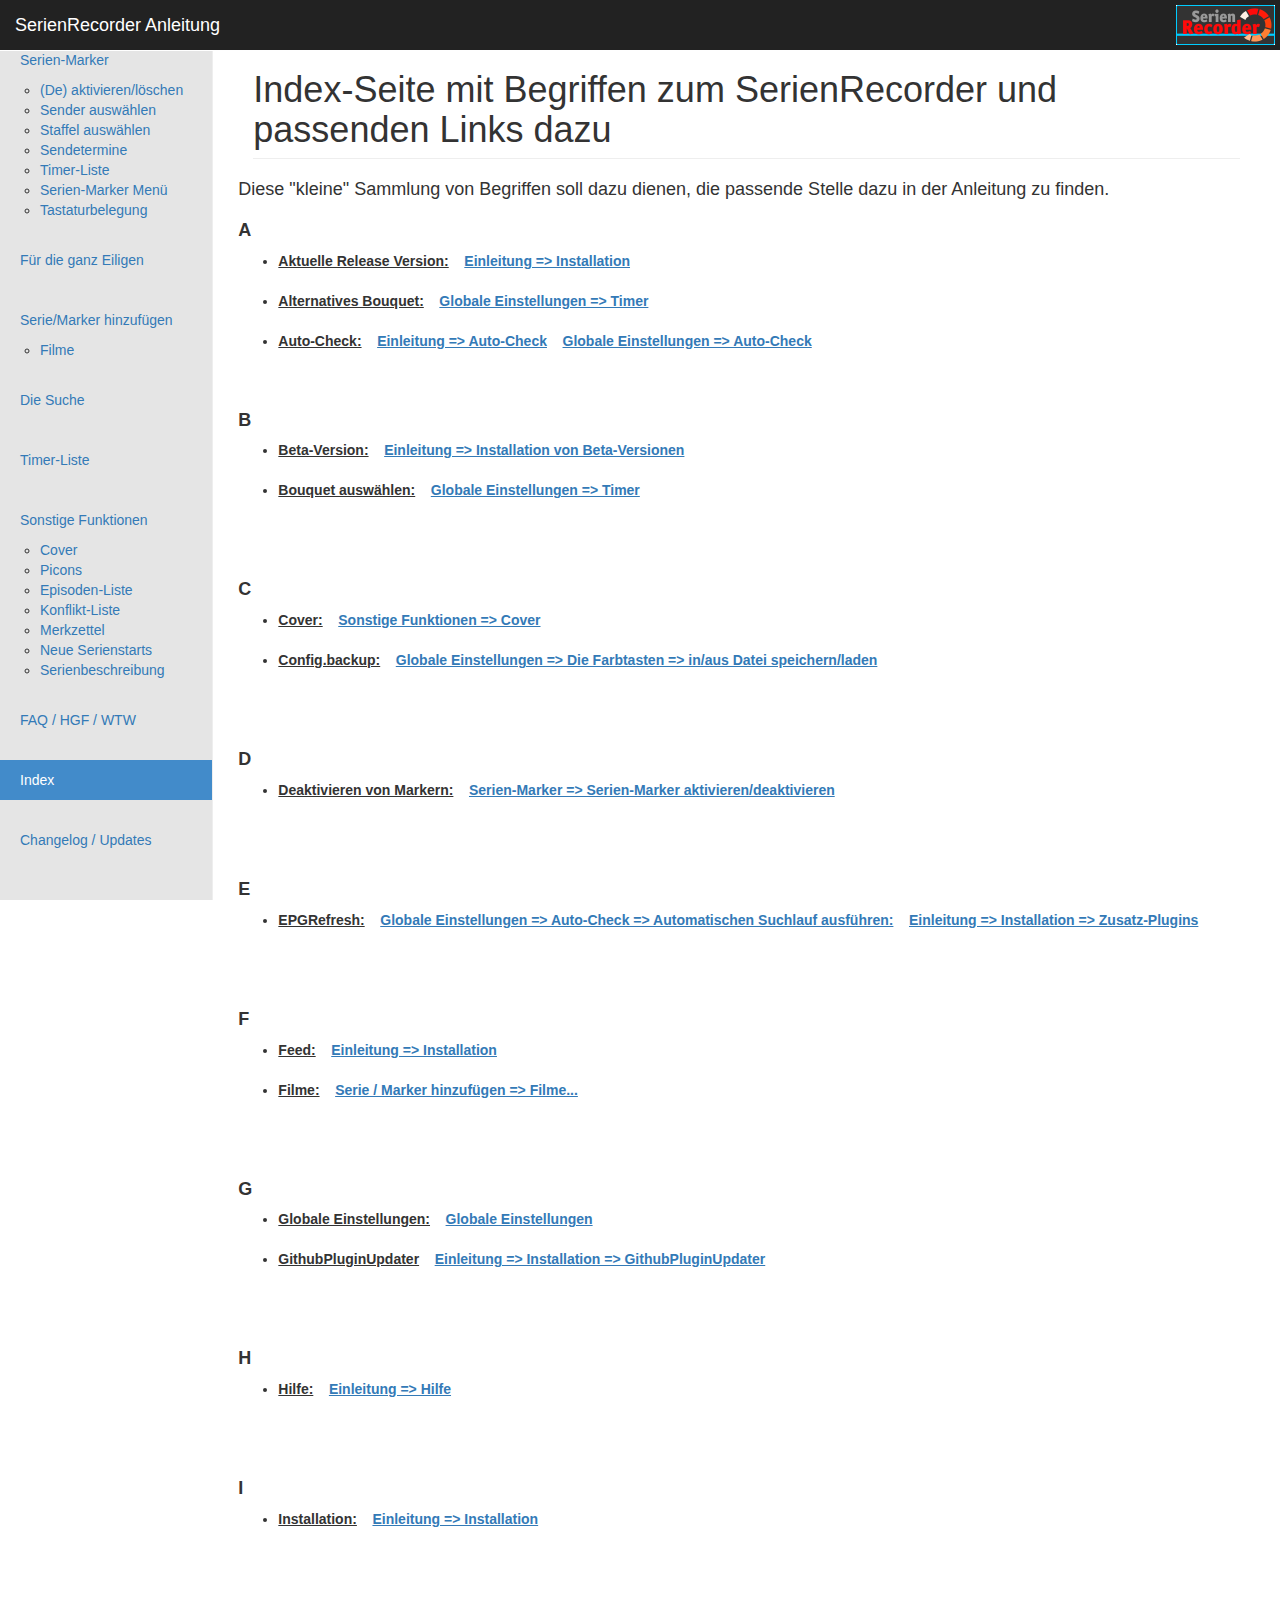
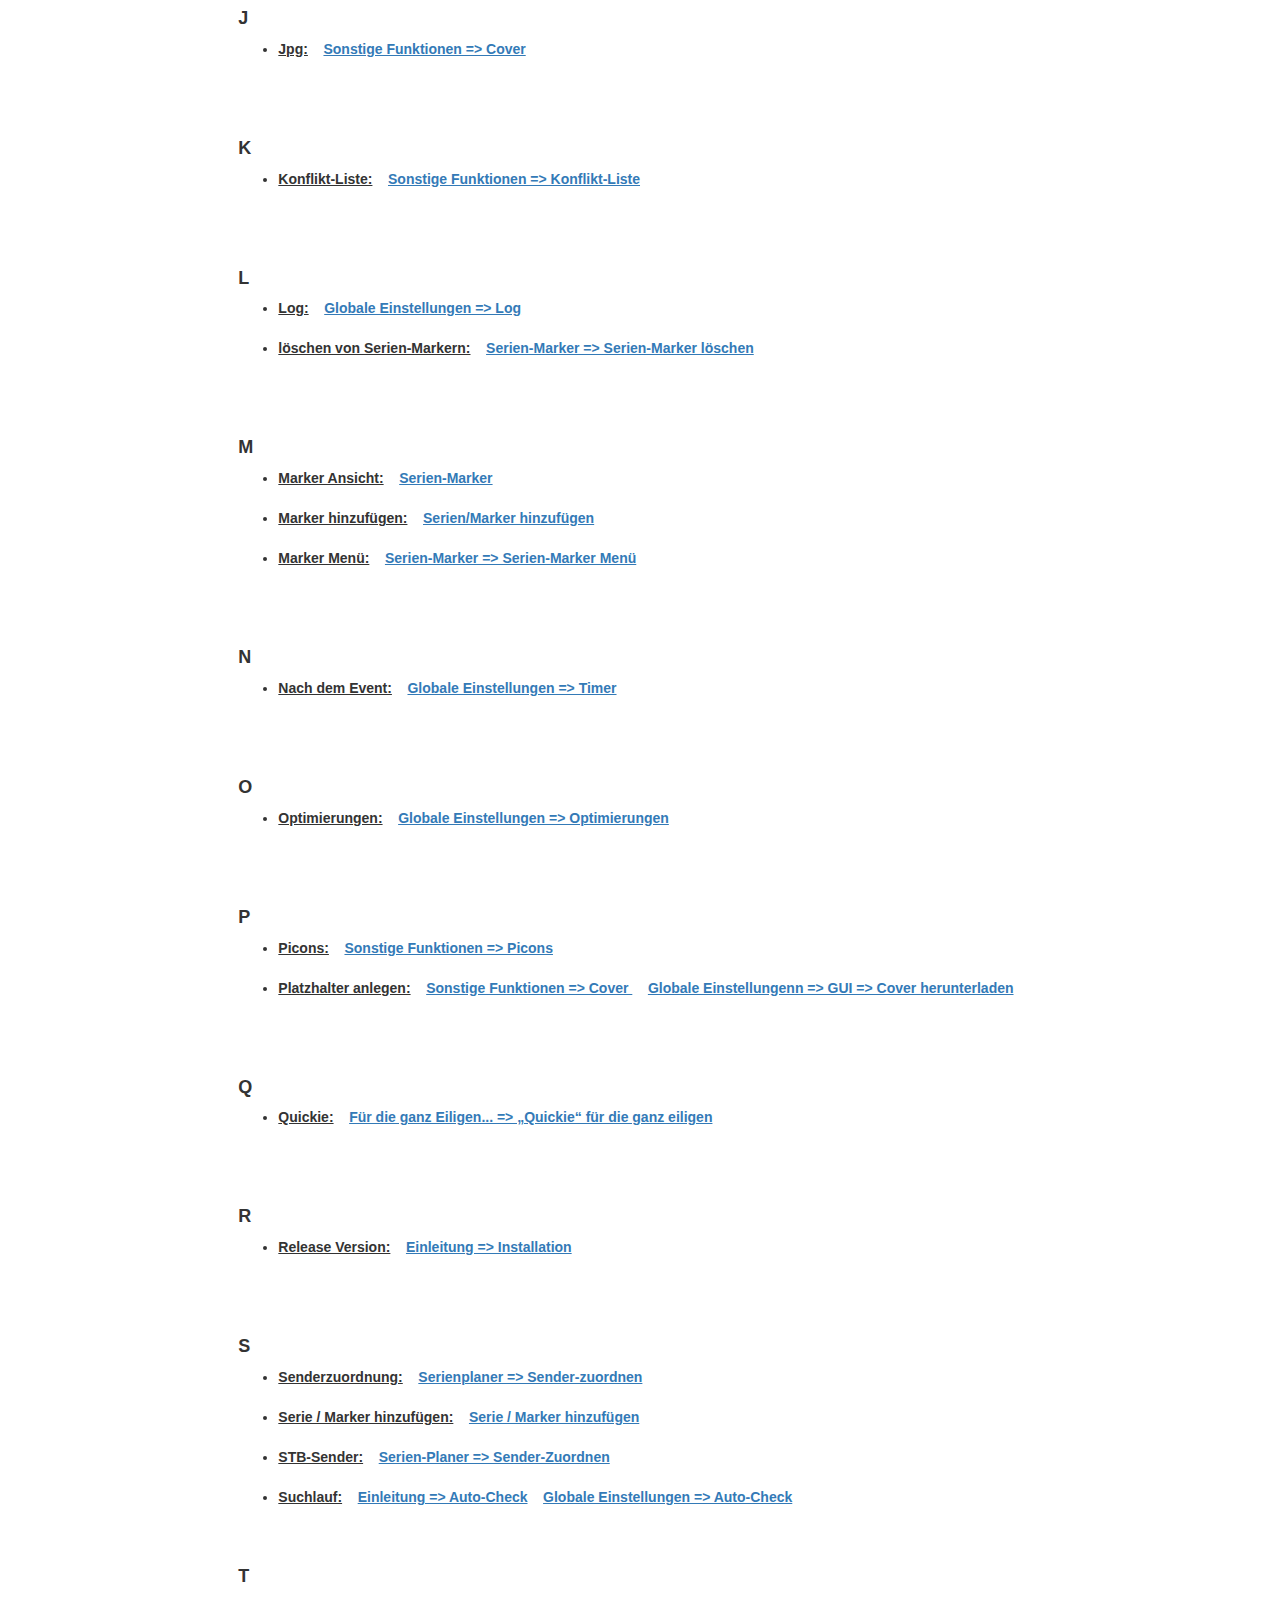
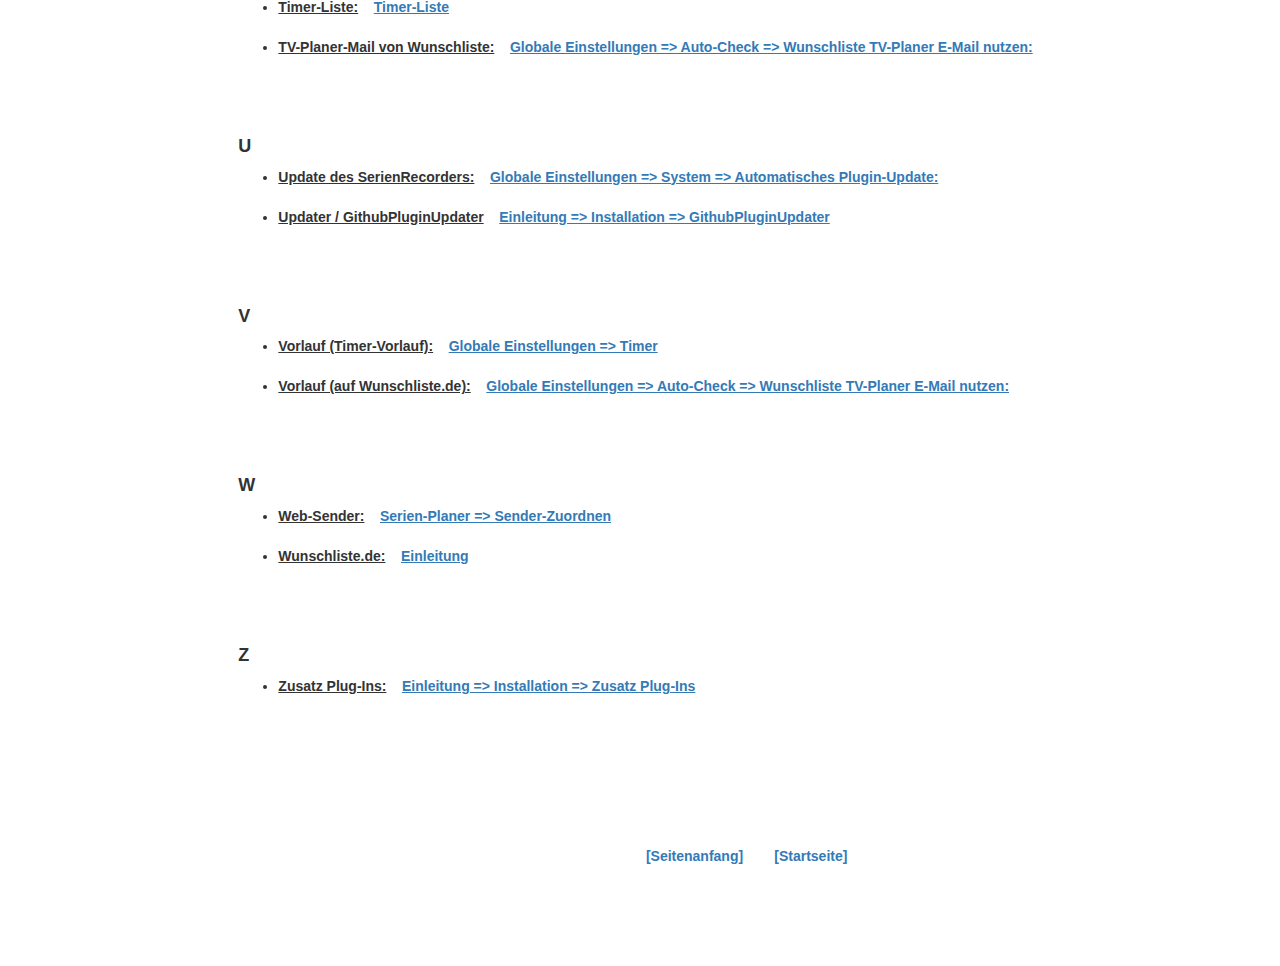
==== commit ecd976b3: "Add files via upload" ====
--- a/begriffe.htm
+++ b/begriffe.htm
@@ -113,6 +113,9 @@
 				</p>
 				<ul>
 					<li><strong><u>Feed:</u></strong>&nbsp; &nbsp; <a href="index.htm#installation"><strong><u>Einleitung => Installation </u></strong></a>
+					</li>
+					<br>
+					<li><strong><u>Filme:</u></strong>&nbsp; &nbsp; <a href="serie-hinzufügen.htm#filme"><strong><u>Serie / Marker hinzufügen => Filme... </u></strong></a>
 					</li>
 					<br>
 				</ul>
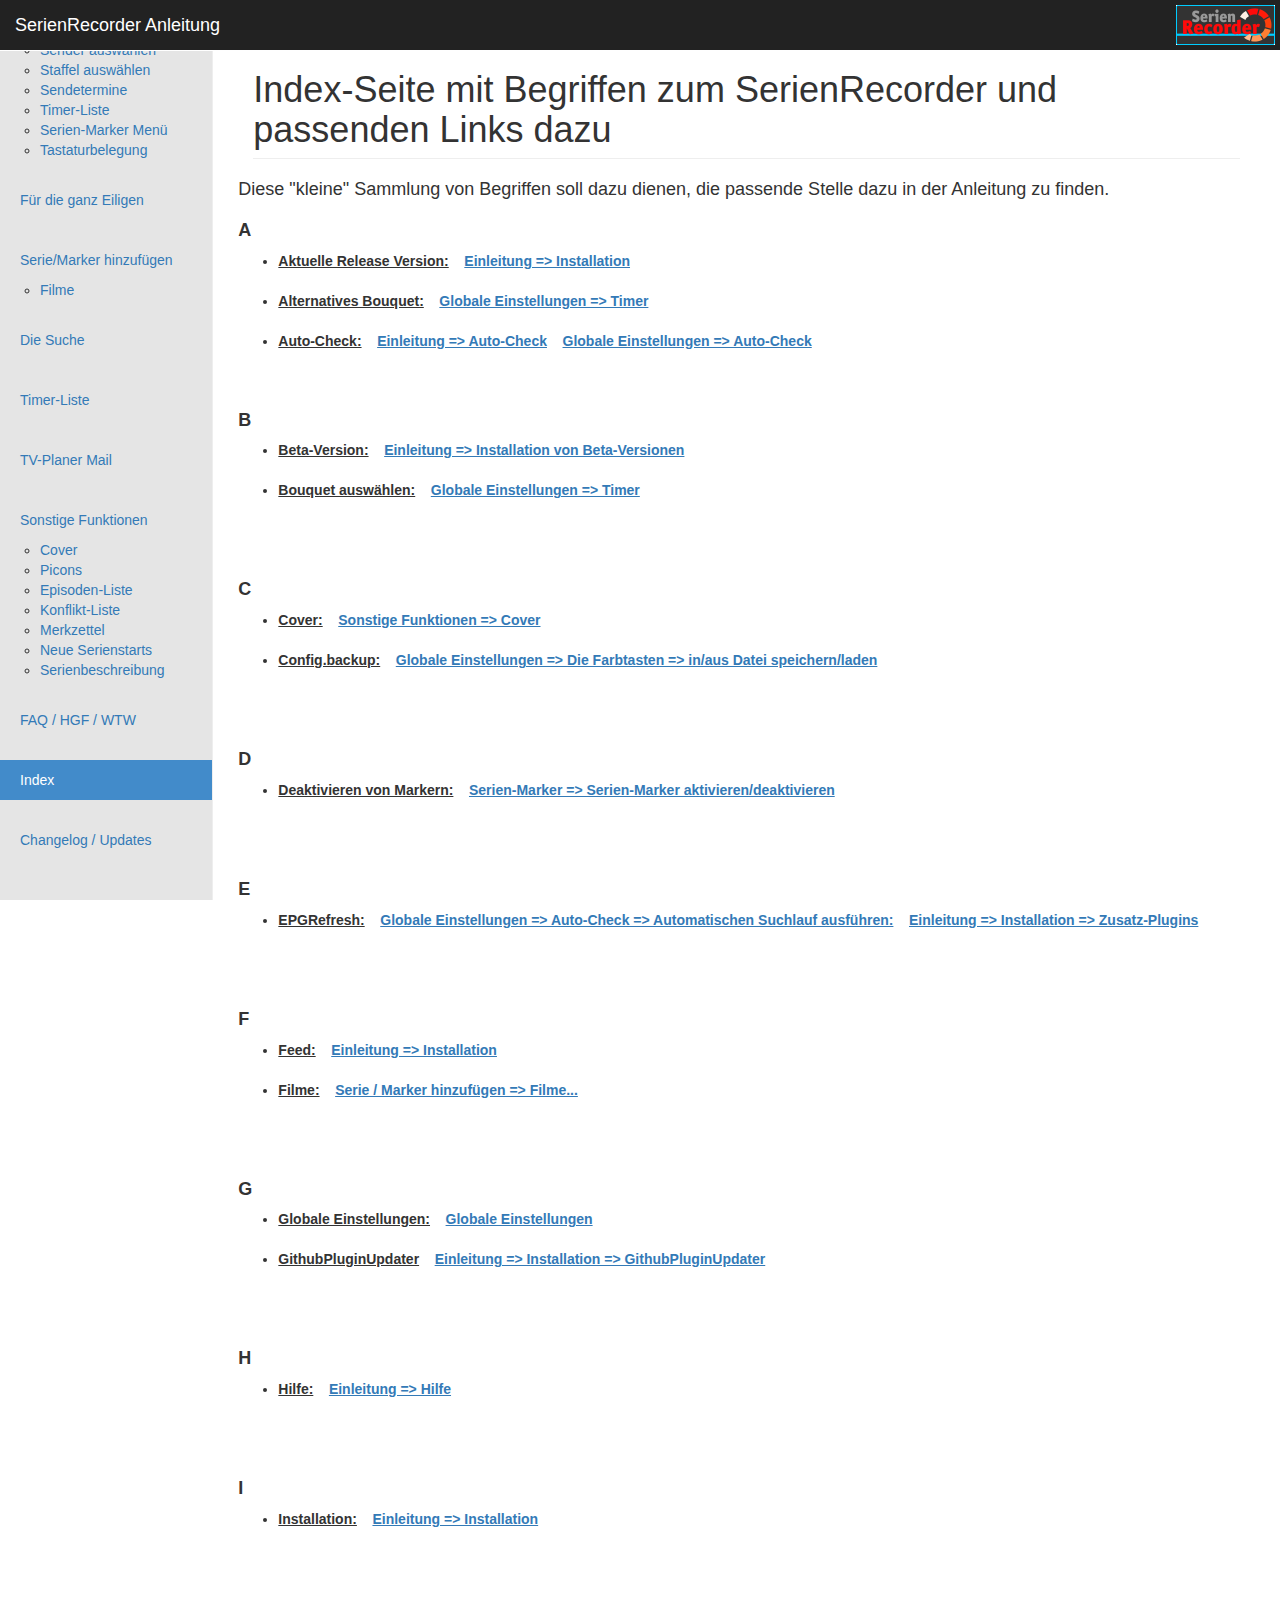
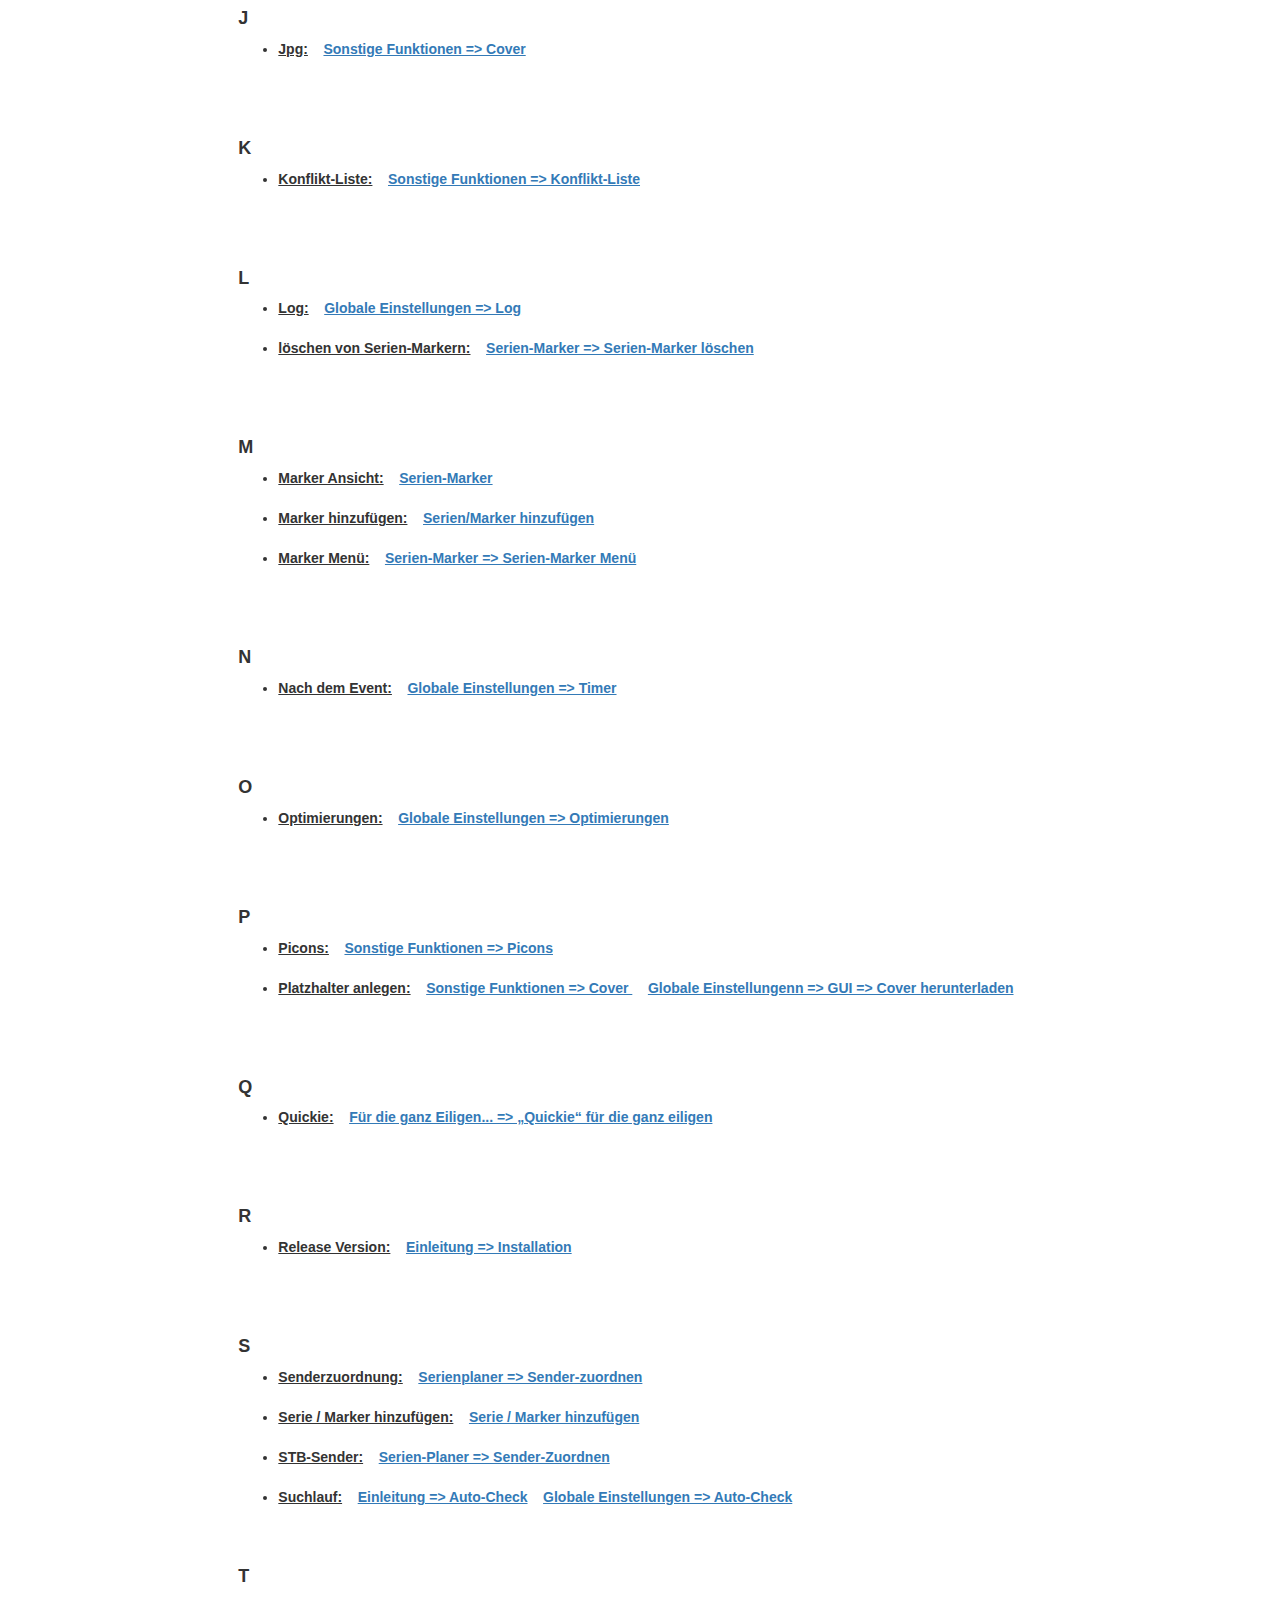
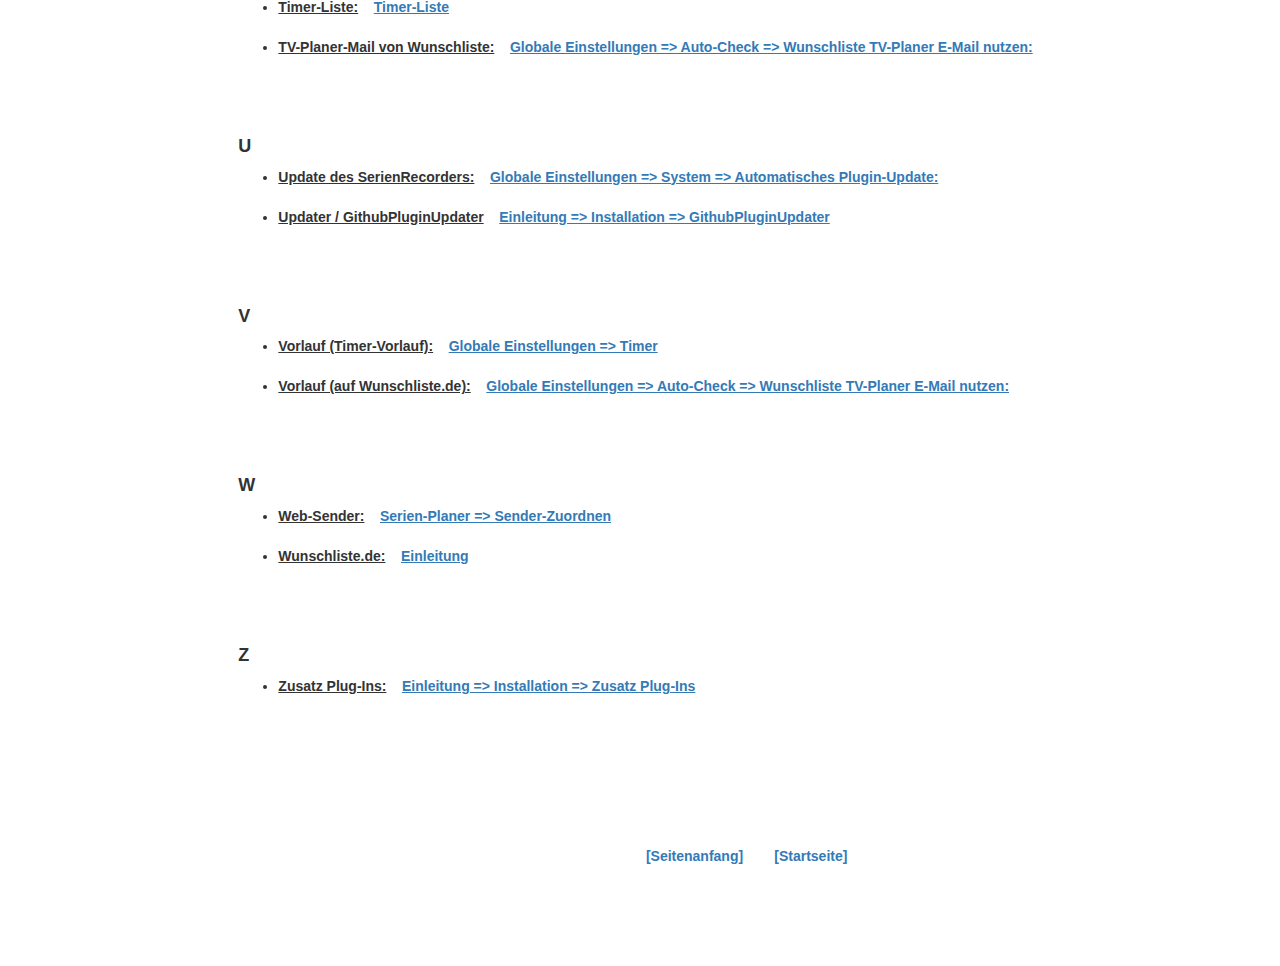
==== commit b65066b9: "Add files via upload" ====
--- a/begriffe.htm
+++ b/begriffe.htm
@@ -277,7 +277,7 @@
 					<li><strong><u>Timer-Liste:</u></strong>&nbsp; &nbsp; <a href="timer-liste.htm"><strong><u>Timer-Liste  </u></strong></a>
 					</li>
 					<br>
-					<li><strong><u>TV-Planer-Mail von Wunschliste:</u></strong>&nbsp; &nbsp; <a href="einstellungen.htm#tv-planer-mail"><strong><u>Globale Einstellungen => Auto-Check => Wunschliste TV-Planer E-Mail nutzen: </u></strong></a>
+					<li><strong><u>TV-Planer-Mail von Wunschliste:</u></strong>&nbsp; &nbsp; <a href="tv-planer-mail.htm"><strong><u>Globale Einstellungen => Auto-Check => Wunschliste TV-Planer E-Mail nutzen: </u></strong></a>
 					</li>
 					<br>
 				</ul>
@@ -333,7 +333,7 @@
 				<br><br>				
 				
 				<br><br><br><br>
-				<div class="center"><a href="timer-liste.htm"><strong>[Seitenanfang]</strong></a> &nbsp; &nbsp; &nbsp; &nbsp;<a href="index.htm"><strong>[Startseite]</strong></a></div>
+				<div class="center"><a href="begriffe.htm"><strong>[Seitenanfang]</strong></a> &nbsp; &nbsp; &nbsp; &nbsp;<a href="index.htm"><strong>[Startseite]</strong></a></div>
 				<br><br><br><br>	
             </div>
         </div>
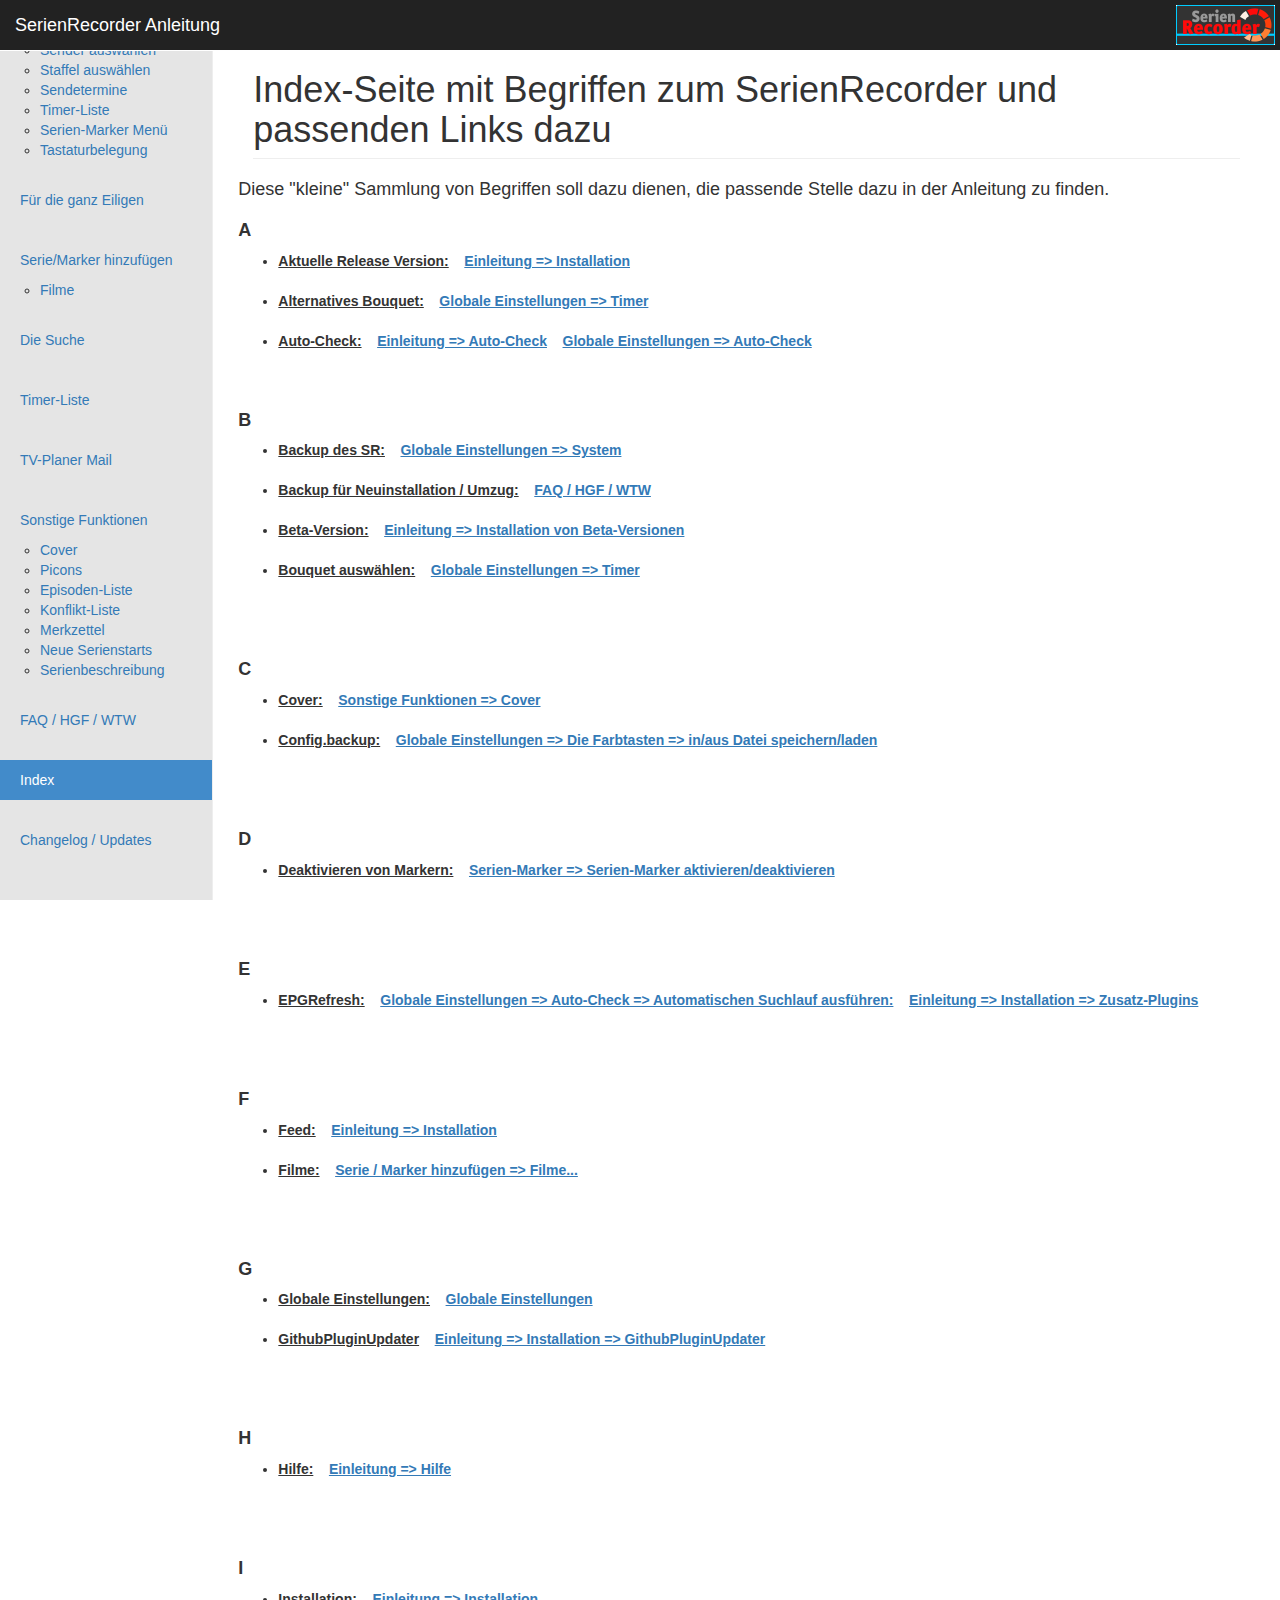
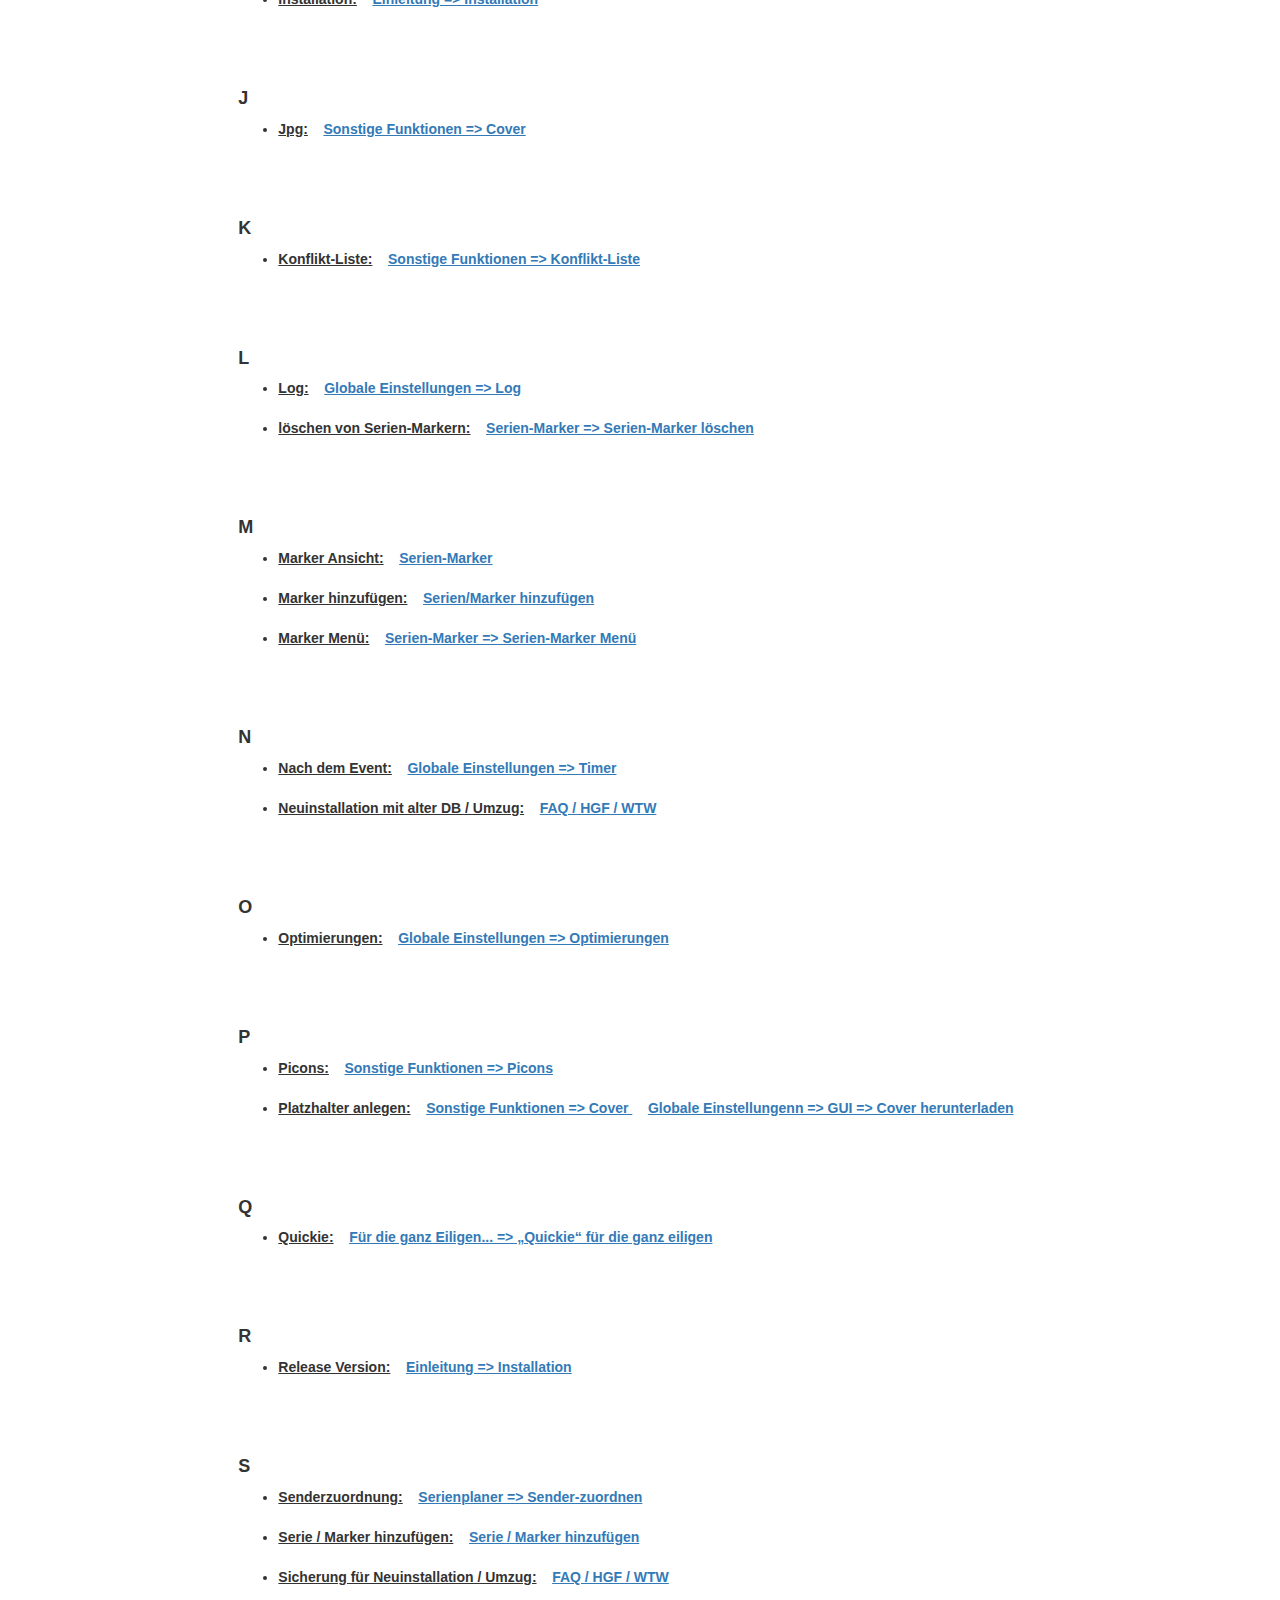
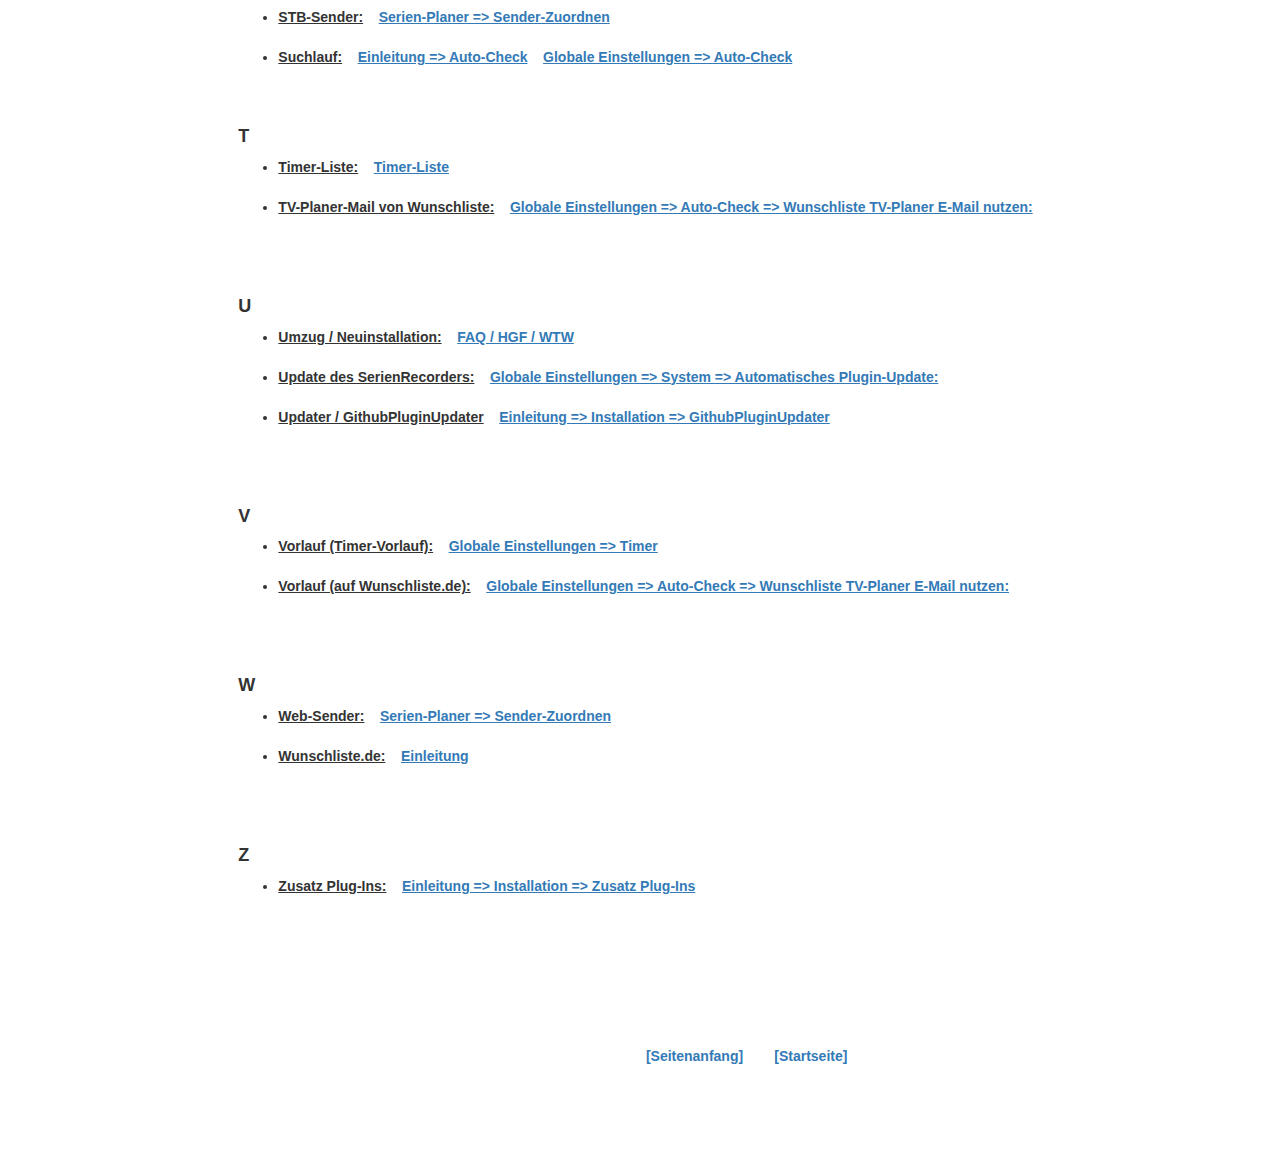
==== commit 809d2b20: "Add files via upload" ====
--- a/begriffe.htm
+++ b/begriffe.htm
@@ -69,12 +69,19 @@
 				<p><h4><strong>B</strong></h4>
 				</p>
 				<ul>
+					<li><strong><u>Backup des SR:</u></strong>&nbsp; &nbsp; <a href="einstellungen.htm#erstelle-backup"><strong><u>Globale Einstellungen => System</u></strong></a>
+					</li>
+					<br>
+					<li><strong><u>Backup für Neuinstallation / Umzug:</u></strong>&nbsp; &nbsp; <a href="faq.htm#umzug"><strong><u>FAQ / HGF / WTW</u></strong></a>
+					</li>
+					<br>
 					<li><strong><u>Beta-Version:</u></strong>&nbsp; &nbsp; <a href="index.htm#beta-version"><strong><u>Einleitung => Installation von Beta-Versionen </u></strong></a>
 					</li>
 					<br>
 					<li><strong><u>Bouquet auswählen:</u></strong>&nbsp; &nbsp; <a href="einstellungen.htm#bouquets-auswählen"><strong><u>Globale Einstellungen => Timer</u></strong></a>
 					</li>
 					<br>
+					
 					
 				</ul>
 				<br><br>
@@ -206,6 +213,9 @@
 					<li><strong><u>Nach dem Event:</u></strong>&nbsp; &nbsp; <a href="einstellungen.htm#timer"><strong><u>Globale Einstellungen => Timer </u></strong></a>
 					</li>
 					<br>
+					<li><strong><u>Neuinstallation mit alter DB / Umzug:</u></strong>&nbsp; &nbsp; <a href="faq.htm#umzug"><strong><u>FAQ / HGF / WTW</u></strong></a>
+					</li>
+					<br>
 				</ul>
 				<br><br>
 
@@ -262,6 +272,9 @@
 					<li><strong><u>Serie / Marker hinzufügen:</u></strong>&nbsp; &nbsp; <a href="serie-hinzufügen.htm"><strong><u>Serie / Marker hinzufügen</u></strong></a>
 					</li>
 					<br>
+					<li><strong><u>Sicherung für Neuinstallation / Umzug:</u></strong>&nbsp; &nbsp; <a href="faq.htm#umzug"><strong><u>FAQ / HGF / WTW</u></strong></a>
+					</li>
+					<br>
 					<li><strong><u>STB-Sender:</u></strong>&nbsp; &nbsp; <a href="serienplaner.htm#sender-zuordnen"><strong><u>Serien-Planer => Sender-Zuordnen </u></strong></a>
 					</li>
 					<br>
@@ -287,6 +300,9 @@
 				<p><h4><strong>U</strong></h4>
 				</p>
 				<ul>
+					<li><strong><u>Umzug / Neuinstallation:</u></strong>&nbsp; &nbsp; <a href="faq.htm#umzug"><strong><u>FAQ / HGF / WTW</u></strong></a>
+					</li>
+					<br>
 					<li><strong><u>Update des SerienRecorders:</u></strong>&nbsp; &nbsp; <a href="einstellungen.htm#system"><strong><u>Globale Einstellungen => System => Automatisches Plugin-Update: </u></strong></a>
 					</li>
 					<br>
